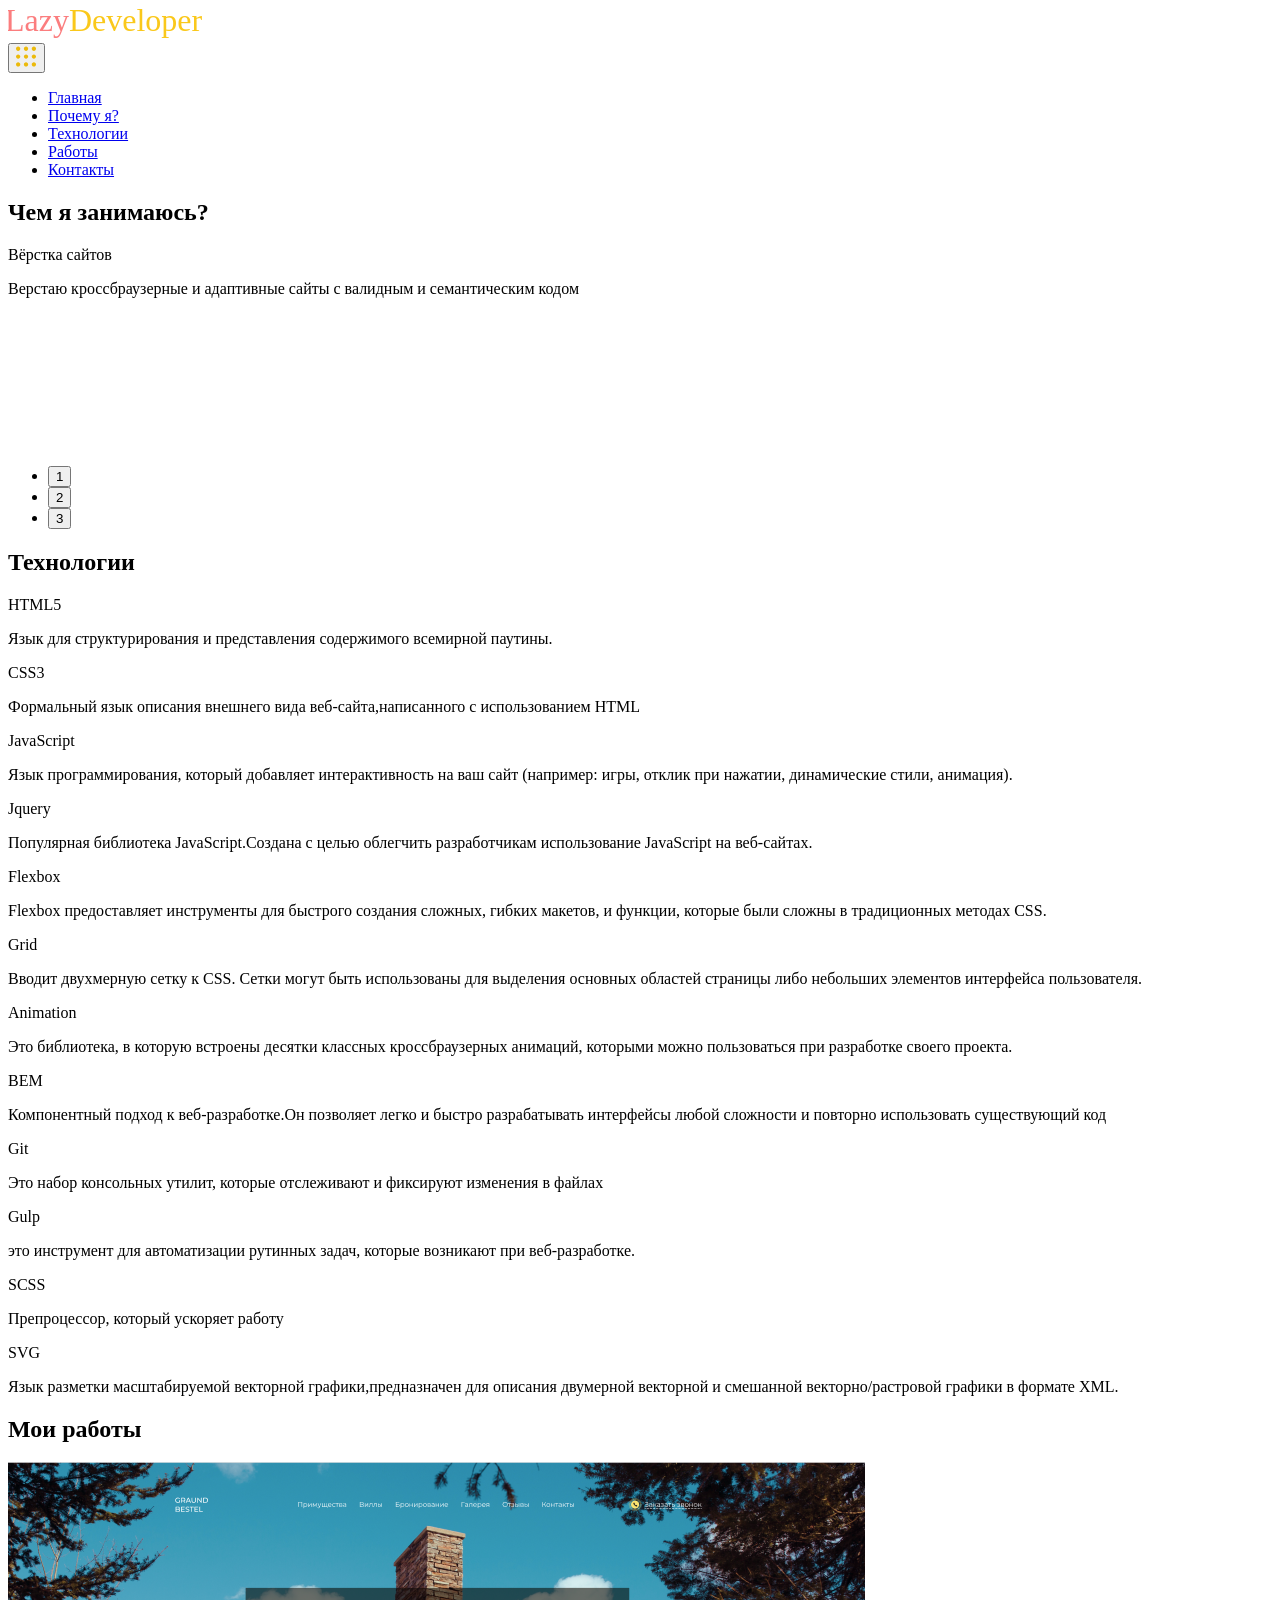
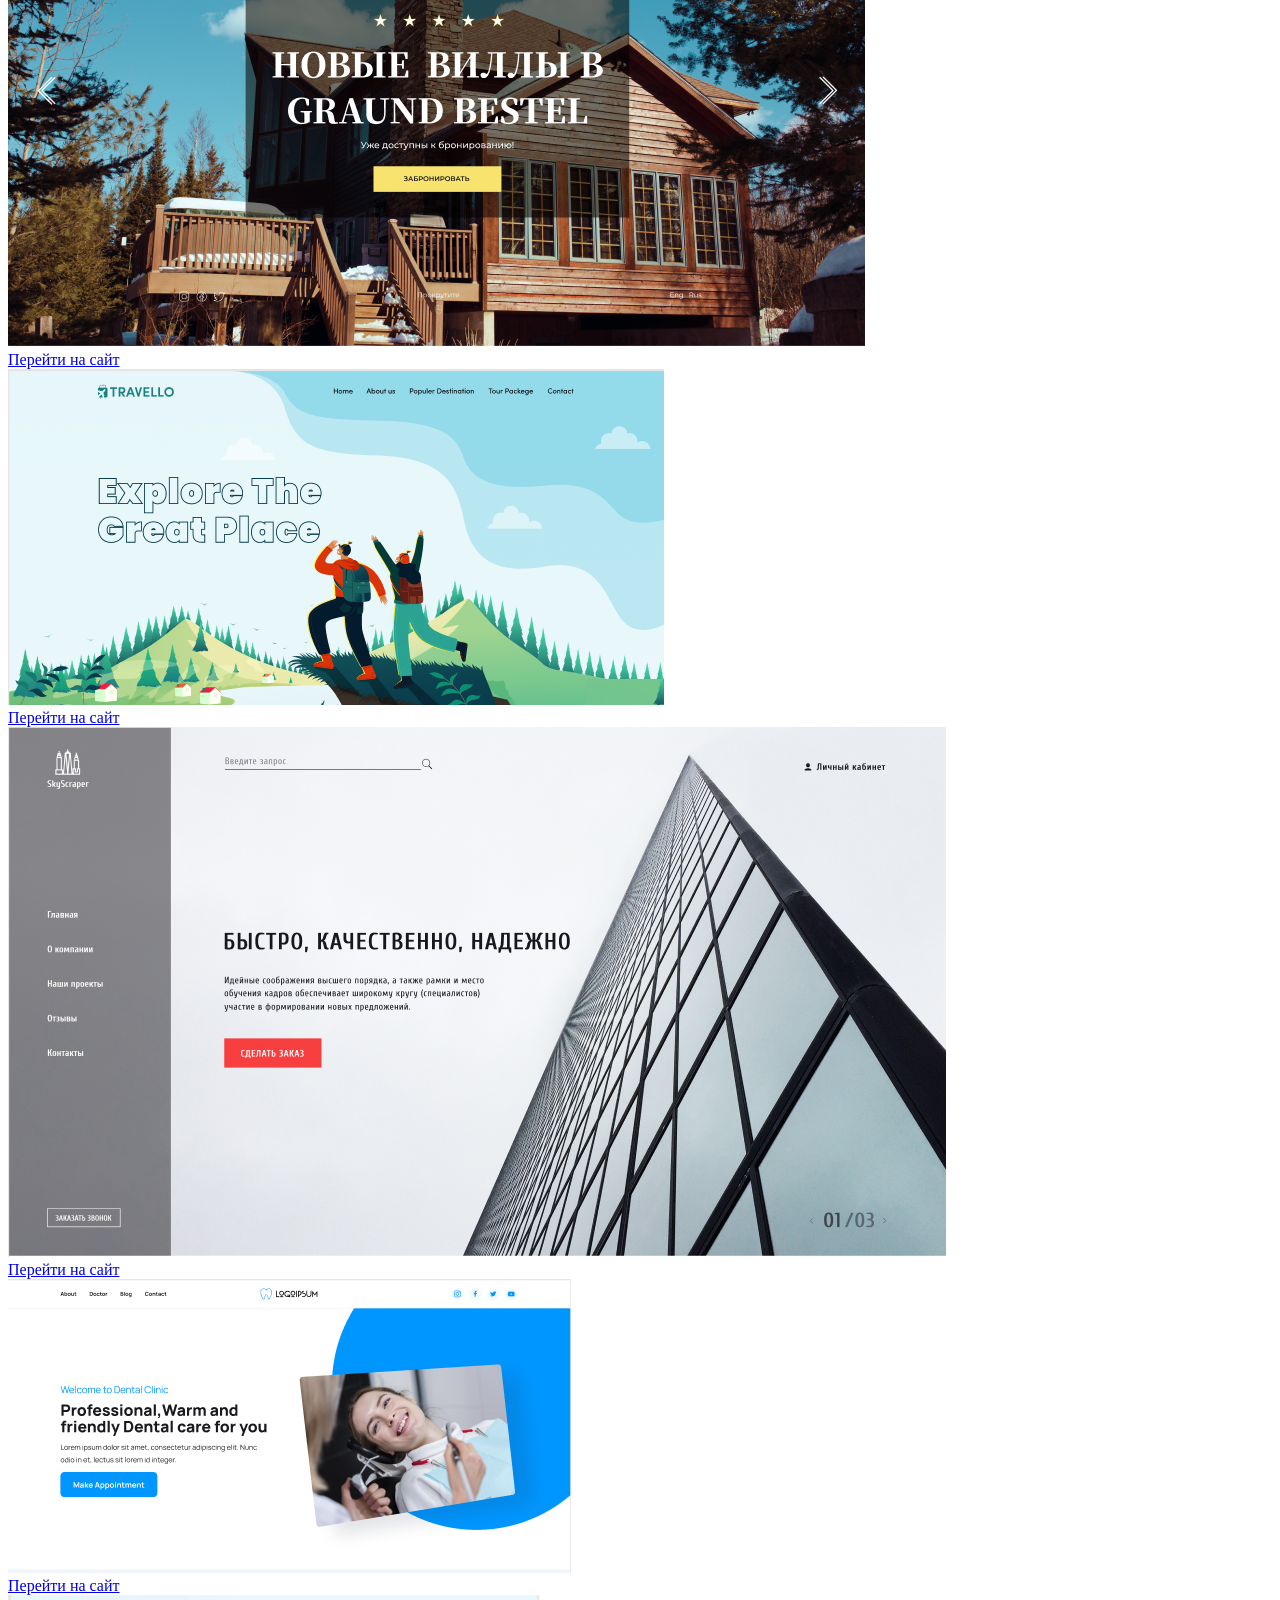
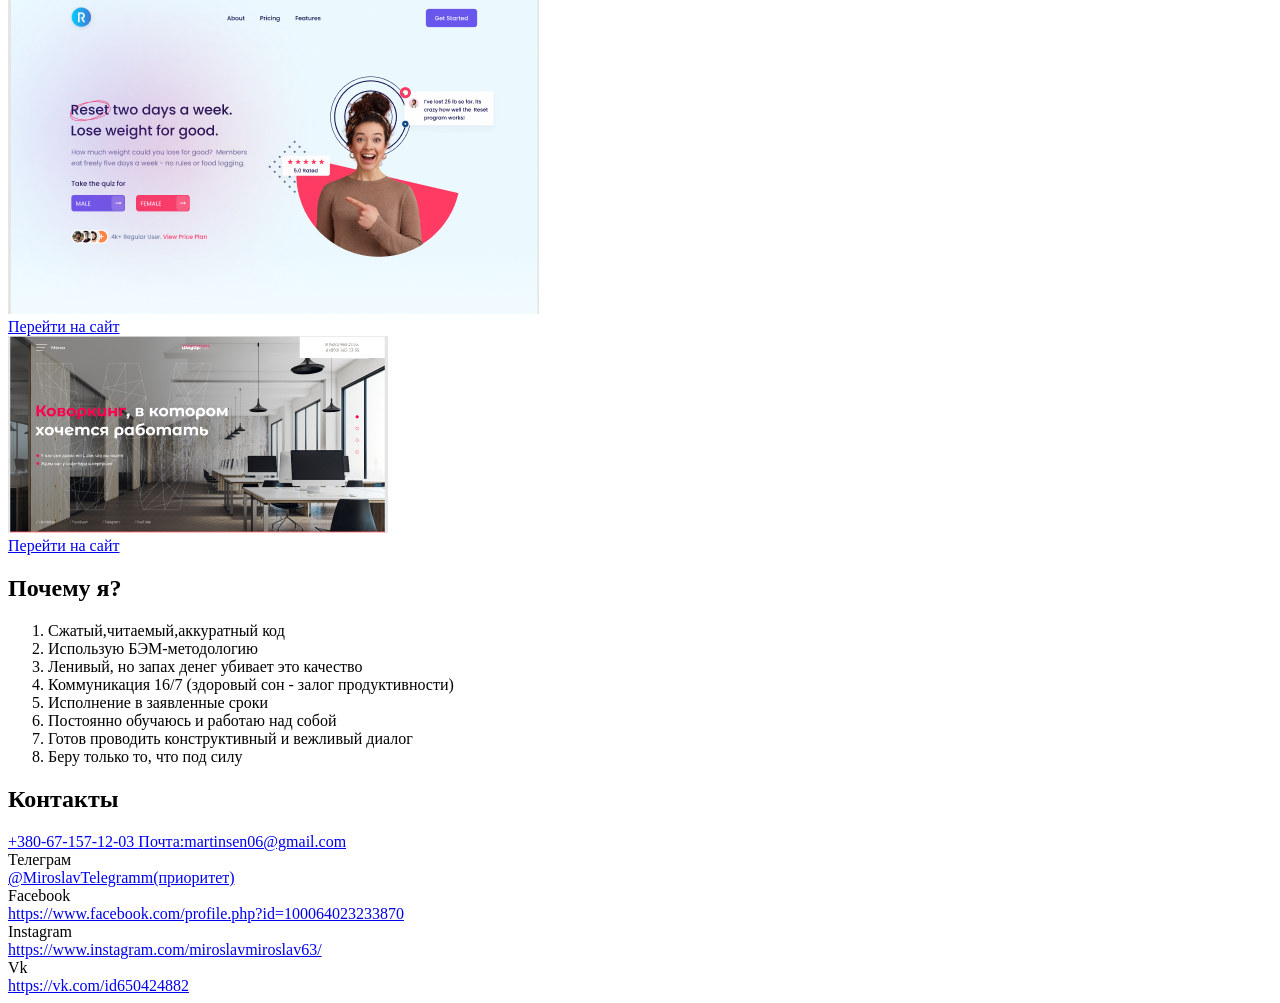
==== app/index.html @ 3858b8fd "fixed links" ====
<!DOCTYPE html>
<html lang="en">

<head>
  <meta charset="UTF-8">
  <meta name="viewport" content="width=device-width, initial-scale=1.0">
  <title>Document</title>
  <link rel="stylesheet" href="css/style.min.css">
</head>

<body>
<header class="header" id="header">
  <div class="header__inner">
    <div class="container">
      <div class="header__top">
        <a class="header__logo logo" href="#">
          <img class="logo__image" src="images/logo.svg" alt="logo image">
        </a>
        <nav class="menu">
          <button class="menu__btn" type="button">
            <svg xmlns="http://www.w3.org/2000/svg" width="21px" height="21px">
              <path fill-rule="evenodd" fill="#ecba0b"
                d="M17.883,12.750 C16.696,12.750 15.737,11.790 15.737,10.603 C15.737,9.417 16.696,8.458 17.883,8.458 C19.070,8.458 20.029,9.417 20.029,10.603 C20.029,11.790 19.070,12.750 17.883,12.750 ZM17.883,4.881 C16.696,4.881 15.737,3.921 15.737,2.735 C15.737,1.548 16.696,0.589 17.883,0.589 C19.070,0.589 20.029,1.548 20.029,2.735 C20.029,3.921 19.070,4.881 17.883,4.881 ZM10.014,20.618 C8.828,20.618 7.868,19.659 7.868,18.472 C7.868,17.285 8.828,16.326 10.014,16.326 C11.201,16.326 12.160,17.285 12.160,18.472 C12.160,19.659 11.201,20.618 10.014,20.618 ZM10.014,12.750 C8.828,12.750 7.868,11.790 7.868,10.603 C7.868,9.417 8.828,8.458 10.014,8.458 C11.201,8.458 12.160,9.417 12.160,10.603 C12.160,11.790 11.201,12.750 10.014,12.750 ZM10.014,4.881 C8.828,4.881 7.868,3.921 7.868,2.735 C7.868,1.548 8.828,0.589 10.014,0.589 C11.201,0.589 12.160,1.548 12.160,2.735 C12.160,3.921 11.201,4.881 10.014,4.881 ZM2.146,20.618 C0.959,20.618 -0.000,19.659 -0.000,18.472 C-0.000,17.285 0.959,16.326 2.146,16.326 C3.333,16.326 4.292,17.285 4.292,18.472 C4.292,19.659 3.333,20.618 2.146,20.618 ZM2.146,12.750 C0.959,12.750 -0.000,11.790 -0.000,10.603 C-0.000,9.417 0.959,8.458 2.146,8.458 C3.333,8.458 4.292,9.417 4.292,10.603 C4.292,11.790 3.333,12.750 2.146,12.750 ZM2.146,4.881 C0.959,4.881 -0.000,3.921 -0.000,2.735 C-0.000,1.548 0.959,0.589 2.146,0.589 C3.333,0.589 4.292,1.548 4.292,2.735 C4.292,3.921 3.333,4.881 2.146,4.881 ZM17.883,16.326 C19.070,16.326 20.029,17.285 20.029,18.472 C20.029,19.659 19.070,20.618 17.883,20.618 C16.696,20.618 15.737,19.659 15.737,18.472 C15.737,17.285 16.696,16.326 17.883,16.326 Z">
              </path>
            </svg>
          </button>
          <ul class="menu__list">
            <li class="menu__item">
              <a class="menu__link" href="#header">
                Главная
              </a>
            </li>
            <li class="menu__item">
              <a class="menu__link" href="#preferences">
                Почему я?
              </a>
            </li>
            <li class="menu__item">
              <a class="menu__link" href="#technologies">
                Технологии
              </a>
            </li>
            <li class="menu__item">
              <a class="menu__link" href="#works">
                Работы
              </a>
            </li>
            <li class="menu__item">
              <a class="menu__link" href="#footer">
                Контакты
              </a>
            </li>
          </ul>
        </nav>
      </div>
    </div>
  </div>
 
 
</header>
 <main class="main">
  <section class="about">
    <div class="container">
      <div class="about__inner">
        <h1 class="about__title">
          Чем я занимаюсь?
        </h1>
        <div class="about__items">
          <div class="about__item">
            <div class="about__item-title">
              Вёрстка сайтов
            </div>
            <p class="about__text">
              Верстаю кроссбраузерные и адаптивные сайты с валидным и семантическим кодом
            </p>
          </div>
          <div class="about__item">
            <div class="about__item-title">
             Загрузка сайта на хостинг
            </div>
            <p class="about__text">
              Загружаю готовый сайт на хостинг, проверяя работоспособность последнего. Также могу помочь в выборе хостинга.
            </p>
          </div>
          <div class="about__item">
            <div class="about__item-title">
             Посадка сайта на CMS
            </div>
            <p class="about__text">
              Посадка шаблона сайта на CMS-систему (Opencart, Wordpress)
            </p>
          </div>
        </div>
      </div>
    </div>
  </section>
   <section class="technologies" id="technologies">
    <div class="technologies__inner">
      <div class="container">
        <h2 class="technologies__title title">
          Технологии
        </h2>
         <div class="technologies__items">
           <div class="technologies__item">
             <div class="technologies__item-title">
               HTML5
             </div>
            <p class="technologies__text">
              Язык для структурирования и представления содержимого всемирной паутины.
            </p>
           </div>
           <div class="technologies__item">
             <div class="technologies__item-title">
               CSS3
             </div>
            <p class="technologies__text">
              Формальный язык описания внешнего вида веб-сайта,написанного с использованием HTML
            </p>
           </div>
           <div class="technologies__item">
             <div class="technologies__item-title">
               JavaScript
             </div>
            <p class="technologies__text">
              Язык программирования, который добавляет интерактивность на ваш сайт (например: игры, отклик при нажатии, динамические стили, анимация).
            </p>
           </div>
           <div class="technologies__item">
             <div class="technologies__item-title">
               Jquery
             </div>
            <p class="technologies__text">
              Популярная библиотека JavaScript.Создана с целью облегчить разработчикам использование JavaScript на веб-сайтах.
            </p>
           </div>
           <div class="technologies__item">
             <div class="technologies__item-title">
               Flexbox
             </div>
            <p class="technologies__text">
              Flexbox предоставляет инструменты для быстрого создания сложных, гибких макетов, и функции, которые были сложны в
              традиционных методах CSS.
            </p>
           </div>
           <div class="technologies__item">
             <div class="technologies__item-title">
               Grid
             </div>
            <p class="technologies__text">
              Вводит двухмерную сетку к CSS. Сетки могут быть использованы для выделения основных областей страницы либо небольших
              элементов интерфейса пользователя.
            </p>
           </div>
           <div class="technologies__item">
             <div class="technologies__item-title">
               Animation
             </div>
            <p class="technologies__text">
              Это библиотека, в которую встроены десятки классных кроссбраузерных анимаций, которыми можно пользоваться при разработке
              своего проекта.
            </p>
           </div>
           <div class="technologies__item">
             <div class="technologies__item-title">
               BEM
             </div>
            <p class="technologies__text">
              Компонентный подход к веб-разработке.Он позволяет легко и быстро разрабатывать интерфейсы любой сложности и повторно использовать существующий код
            </p>
           </div>
           <div class="technologies__item">
             <div class="technologies__item-title">
               Git
             </div>
            <p class="technologies__text">
              Это набор консольных утилит, которые отслеживают и фиксируют изменения в файлах
            </p>
           </div>
           <div class="technologies__item">
             <div class="technologies__item-title">
               Gulp
             </div>
            <p class="technologies__text">
              это инструмент для автоматизации рутинных задач, которые возникают при веб-разработке.
            </p>
           </div>
           <div class="technologies__item">
             <div class="technologies__item-title">
               SCSS
             </div>
            <p class="technologies__text">
              Препроцессор, который ускоряет работу
            </p>
           </div>
           <div class="technologies__item">
             <div class="technologies__item-title">
               SVG
             </div>
            <p class="technologies__text">
              Язык разметки масштабируемой векторной графики,предназначен для описания двумерной векторной и смешанной векторно/растровой графики в формате XML.
            </p>
           </div>
         </div>
      </div>
    </div>
  </section> 
  <section class="works" id="works">
    <div class="works__inner">
      <h2 class="works__title title">
        Мои работы
      </h2>
      <div class="works__items">
        <div class="works__item">
          <a class="works__link" href="https://816rcbhbramhxkbgbsrqzq-on.drv.tw/one/" target="_blank">
            <img class="works__image" src="images/1.png" alt="content image">
            <div class="works__box">
              <a class="works__item-link" href="https://816rcbhbramhxkbgbsrqzq-on.drv.tw/one/" target="_blank">
                Перейти на сайт
              </a>
            </div>
          </a>
        </div>
        <div class="works__item">
          <a class="works__link" href="https://816rcbhbramhxkbgbsrqzq-on.drv.tw/two/" target="_blank">
            <img class="works__image" src="images/2.png" alt="content image">
            <div class="works__box">
              <a class="works__item-link" href="https://816rcbhbramhxkbgbsrqzq-on.drv.tw/two/" target="_blank">
                Перейти на сайт
              </a>
            </div>
          </a>
        </div>
        <div class="works__item">
          <a class="works__link" href="https://816rcbhbramhxkbgbsrqzq-on.drv.tw/three/" target="_blank">
            <img class="works__image" src="images/3.png" alt="content image">
            <div class="works__box">
              <a class="works__item-link" href="https://816rcbhbramhxkbgbsrqzq-on.drv.tw/three/" target="_blank">
                Перейти на сайт
              </a>
            </div>
          </a>
        </div>
        <div class="works__item">
          <a class="works__link" href="https://816rcbhbramhxkbgbsrqzq-on.drv.tw/four/" target="_blank">
            <img class="works__image" src="images/4.png" alt="content image">
            <div class="works__box">
              <a class="works__item-link" href="https://816rcbhbramhxkbgbsrqzq-on.drv.tw/four/" target="_blank">
                Перейти на сайт
              </a>
            </div>
          </a>
        </div>
        <div class="works__item">
          <a class="works__link" href="https://816rcbhbramhxkbgbsrqzq-on.drv.tw/five/" target="_blank">
            <img class="works__image" src="images/5.png" alt="content image">
            <div class="works__box">
              <a class="works__item-link" href="https://816rcbhbramhxkbgbsrqzq-on.drv.tw/five/" target="_blank">
                Перейти на сайт
              </a>
            </div>
          </a>
        </div>
        <div class="works__item">
          <a class="works__link" href="https://816rcbhbramhxkbgbsrqzq-on.drv.tw/six/" target="_blank">
            <img class="works__image" src="images/6.png" alt="content image">
            <div class="works__box">
              <a class="works__item-link" href="https://816rcbhbramhxkbgbsrqzq-on.drv.tw/six/" target="_blank">
                Перейти на сайт
              </a>
            </div>
          </a>
        </div>
      </div>
      <div class="container">
        <div class="works__preferences" id="preferences">
          <h2 class="works__title title">
            Почему я?
          </h2>
          <ol class="works__list">
            <li class="works__list-item">
              Сжатый,читаемый,аккуратный код
            </li>
            <li class="works__list-item">
              Использую БЭМ-методологию
            </li>
            <li class="works__list-item">
              Ленивый, но запах денег убивает это качество
            </li>
            <li class="works__list-item">
              Коммуникация 16/7 (здоровый сон - залог продуктивности)
            </li>
            <li class="works__list-item">
              Исполнение в заявленные сроки
            </li>
            <li class="works__list-item">
              Постоянно обучаюсь и работаю над собой
            </li>
            <li class="works__list-item">
              Готов проводить конструктивный и вежливый диалог
            </li>
            <li class="works__list-item">
              Беру только то, что под силу
            </li>
          </ol>
        </div>
      </div>
    </div>
  </section>
</main>
<footer class="footer" id="footer">
<div class="footer__inner">
  <div class="container">
    <h2 class="footer__title title">
      Контакты
    </h2>
    <div class="footer__items">
      <div class="footer__item">
        <a class="footer__tel" href="tel:+380671571203">
          +380-67-157-12-03
        </a>
        <a class="footer__email" href="mailto:martinsen06@gmail.com" target="_blank">
         Почта:martinsen06@gmail.com
        </a>
      </div>
      <div class="footer__item">
        <div class="footer__item-title">
          Телеграм
        </div>
        <a class="footer__link" href="https://t.me/MiroslavTelegramm" target="_blank">
        @MiroslavTelegramm(приоритет)
        </a>
      </div>
      <div class="footer__item">
        <div class="footer__item-title">
          Facebook
        </div>
        <a class="footer__link" href="https://www.facebook.com/profile.php?id=100064023233870" target="_blank">
        https://www.facebook.com/profile.php?id=100064023233870
        </a>
      </div>
      <div class="footer__item">
        <div class="footer__item-title">
          Instagram
        </div>
        <a class="footer__link" href="https://www.instagram.com/miroslavmiroslav63/" target="_blank">
        https://www.instagram.com/miroslavmiroslav63/
        </a>
      </div>
      <div class="footer__item">
        <div class="footer__item-title">
          Vk
        </div>
        <a class="footer__link" href="https://vk.com/id650424882" target="_blank">
        https://vk.com/id650424882
        </a>
      </div>
    </div>
  </div>
</div>
</footer>
  <script src="js/main.min.js"></script>
</body>

</html>
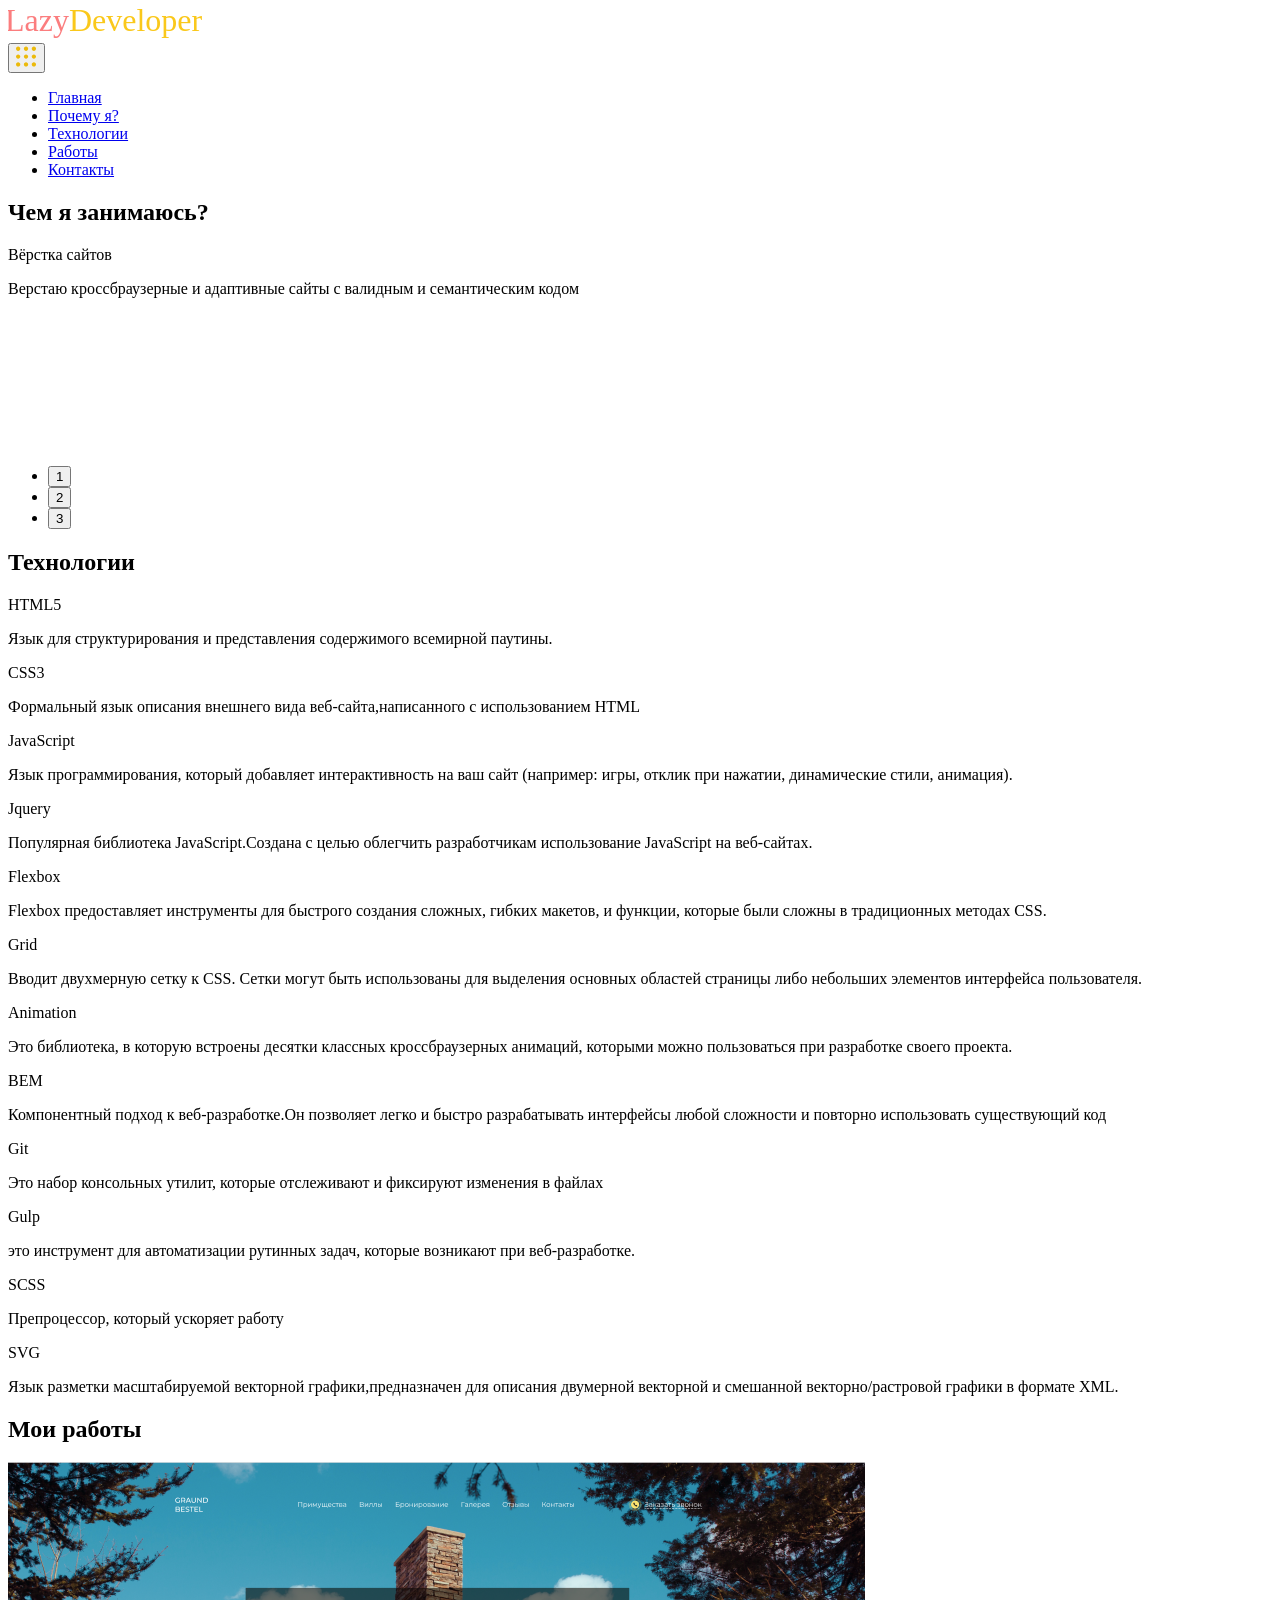
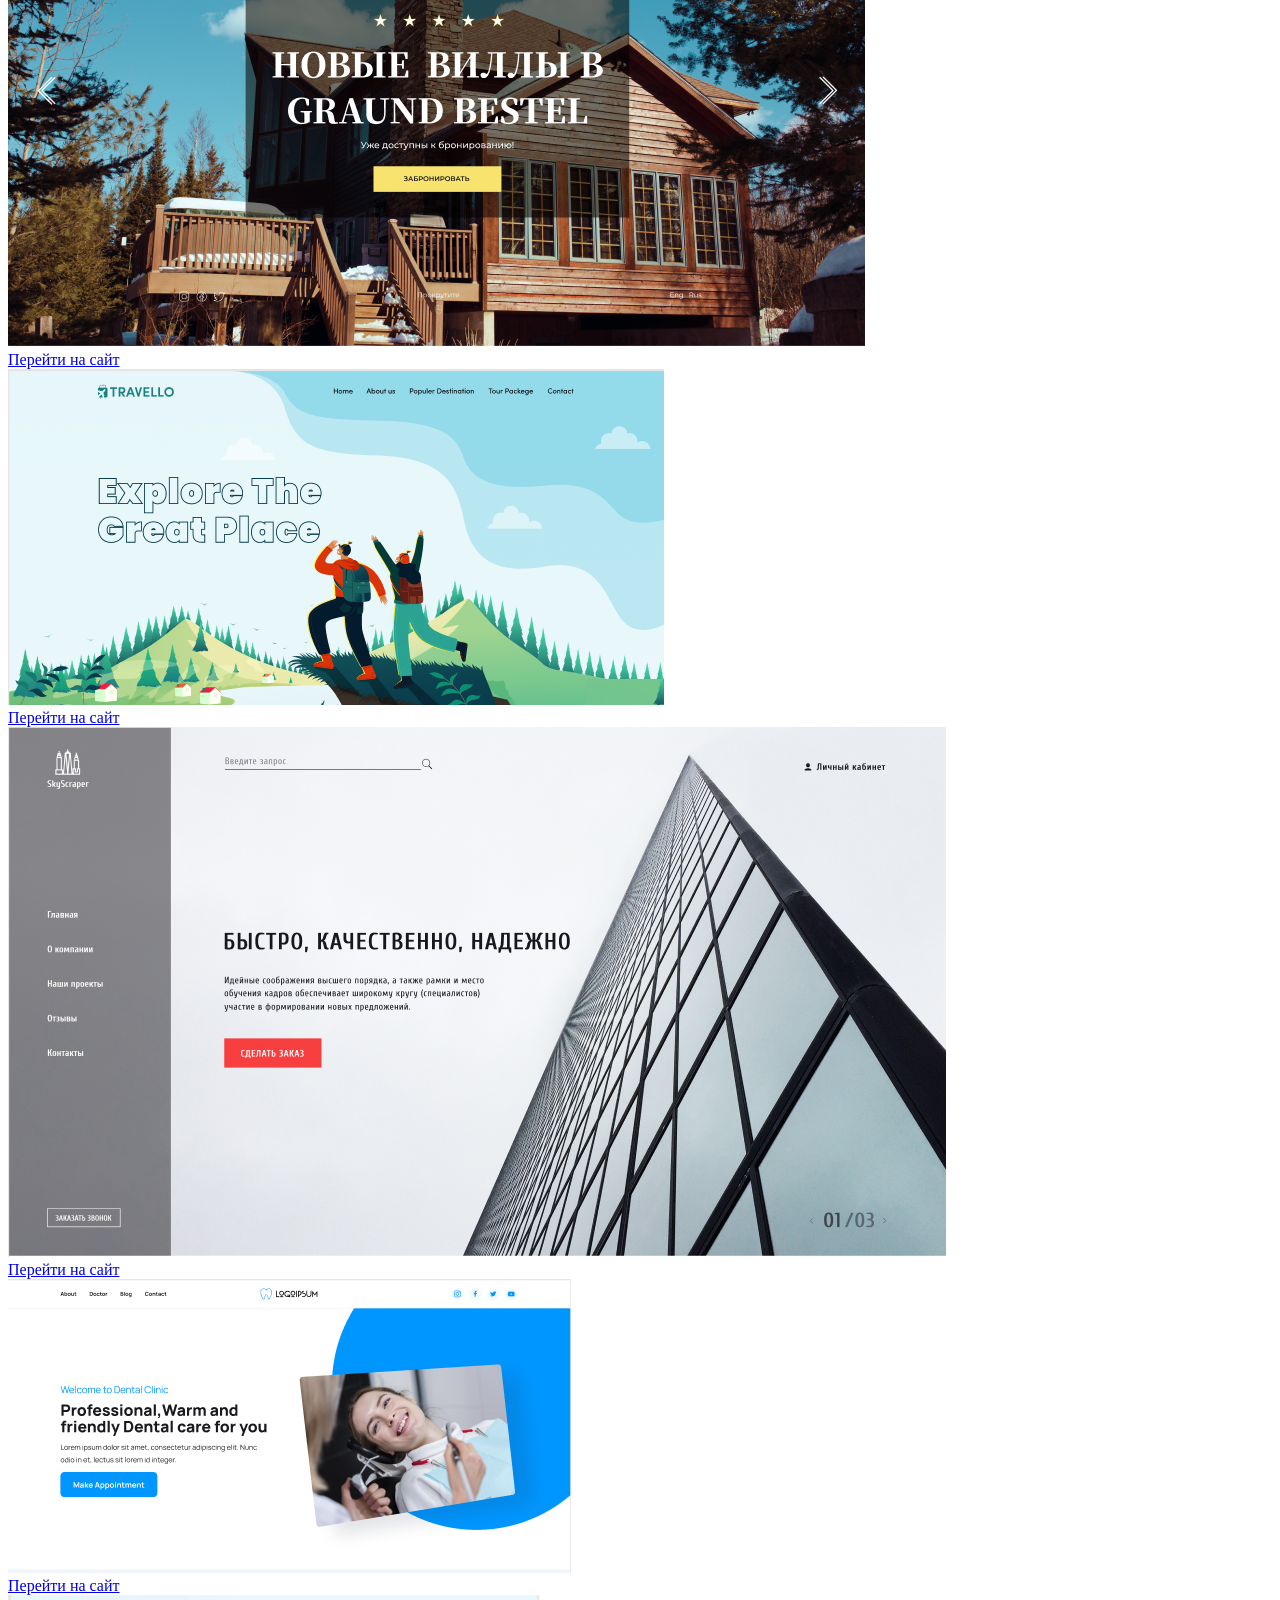
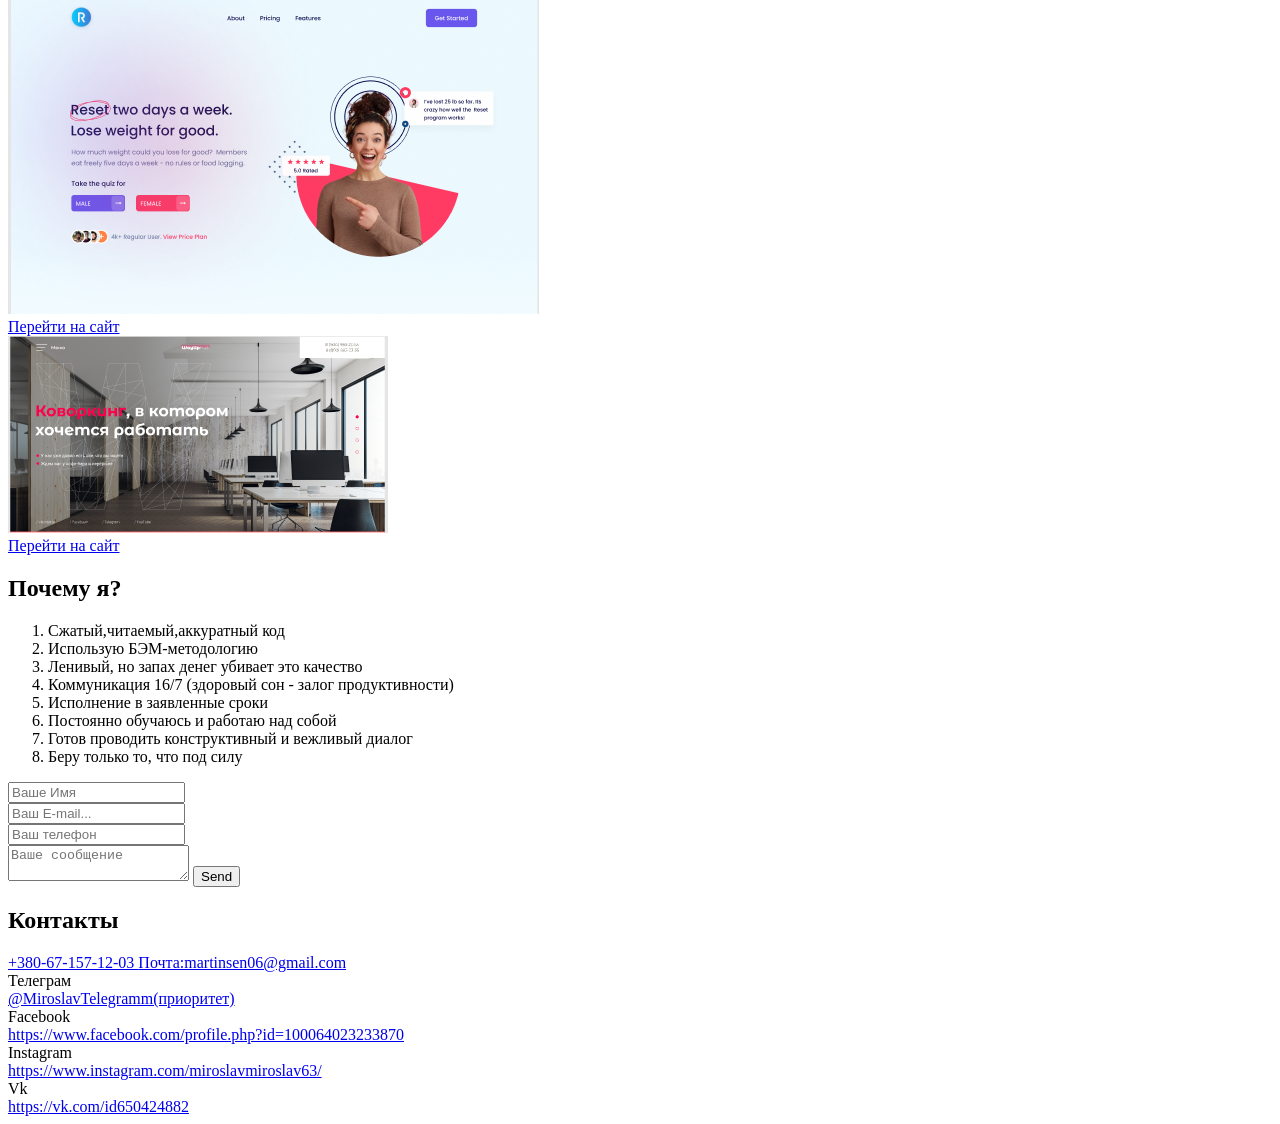
==== commit 2e5caa5d: "added form" ====
--- a/app/index.html
+++ b/app/index.html
@@ -303,6 +303,21 @@
             </li>
           </ol>
         </div>
+          <form class="works__form">
+          
+            <!-- Hidden Required Fields -->
+            <input type="hidden" name="project_name" value="Visit">
+            <input type="hidden" name="admin_email" value="martinsen06@mail.com">
+            <input type="hidden" name="form_subject" value="Form footer">
+            <!-- END Hidden Required Fields -->
+          
+            <input class="works__input" type="text" name="Name" placeholder="Ваше Имя" required><br>
+            <input class="works__input" type="text" name="E-mail" placeholder="Ваш E-mail..." required><br>
+            <input class="works__input" type="text" name="Phone" placeholder="Ваш телефон"><br>
+            <textarea class="works__textarea" name="Mail" placeholder="Ваше сообщение"></textarea>
+            <button class="works__button" type="submit">Send</button>
+          
+          </form>
       </div>
     </div>
   </section>
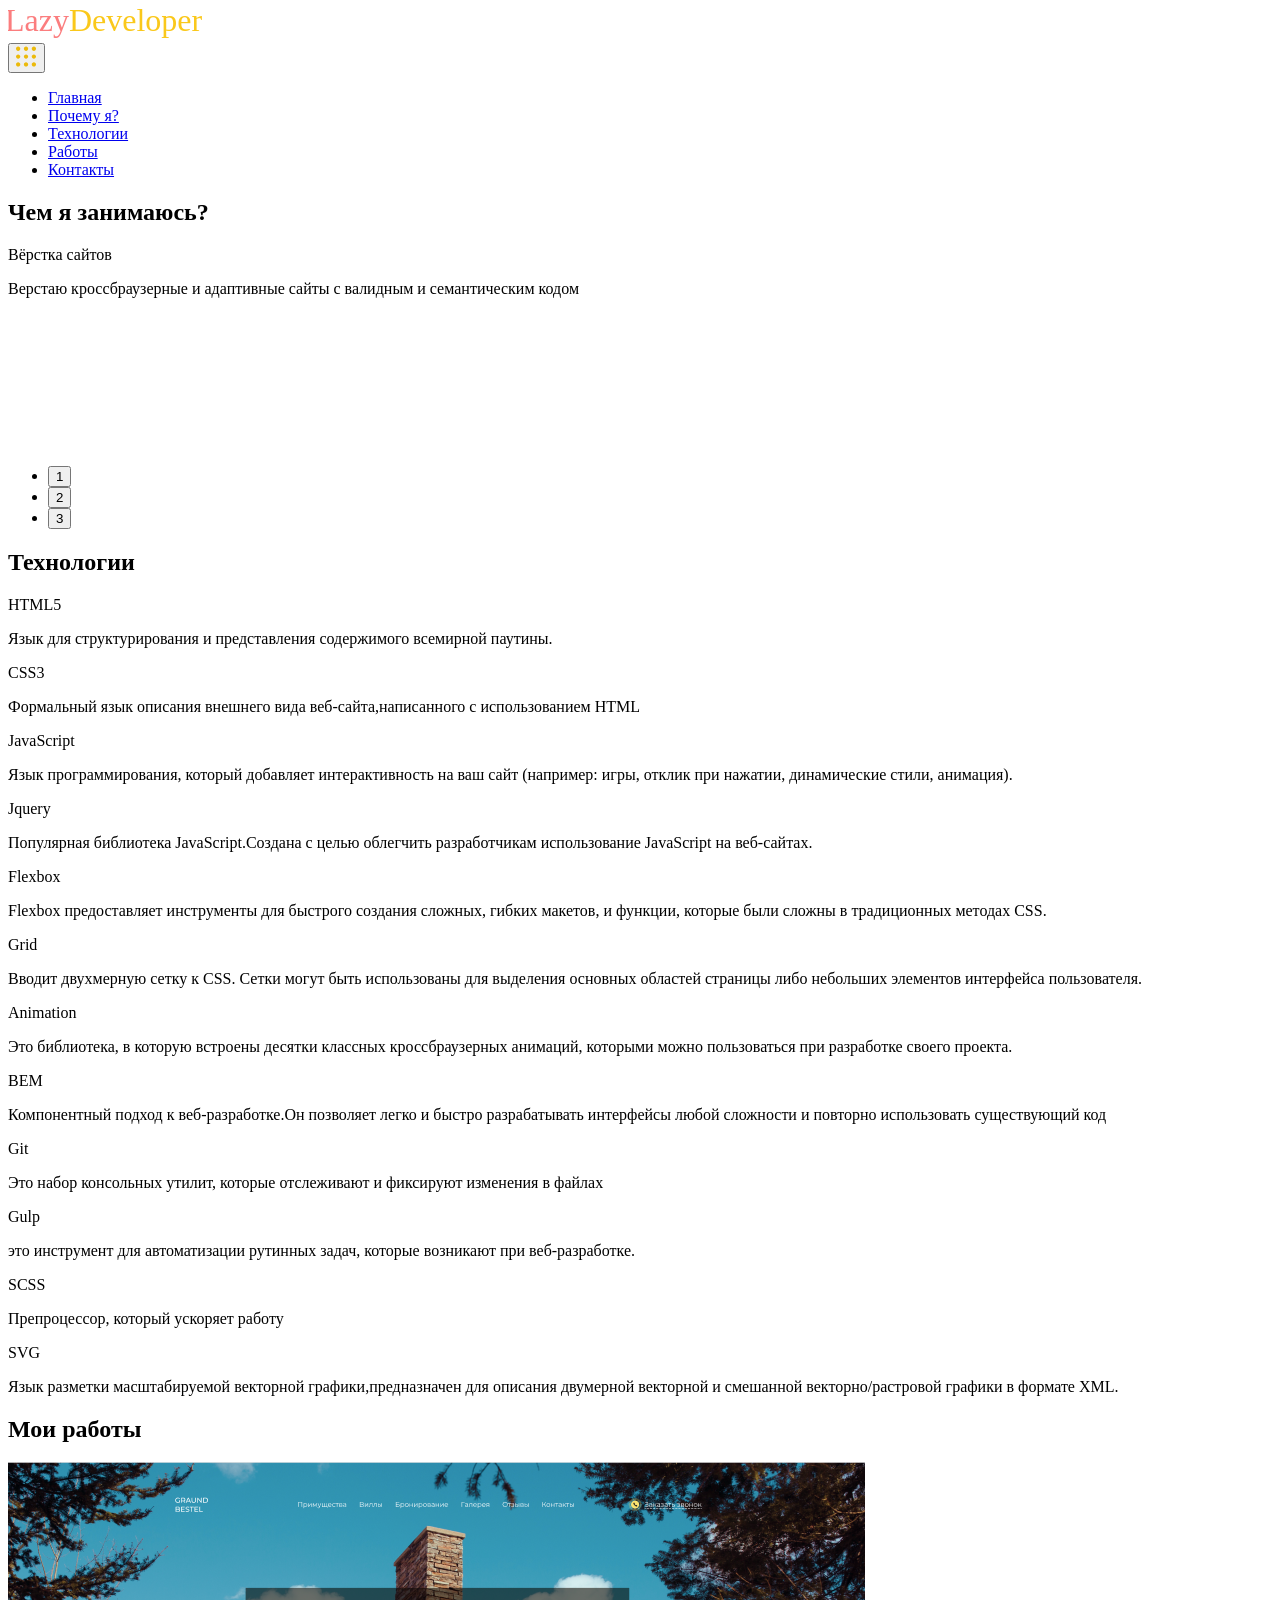
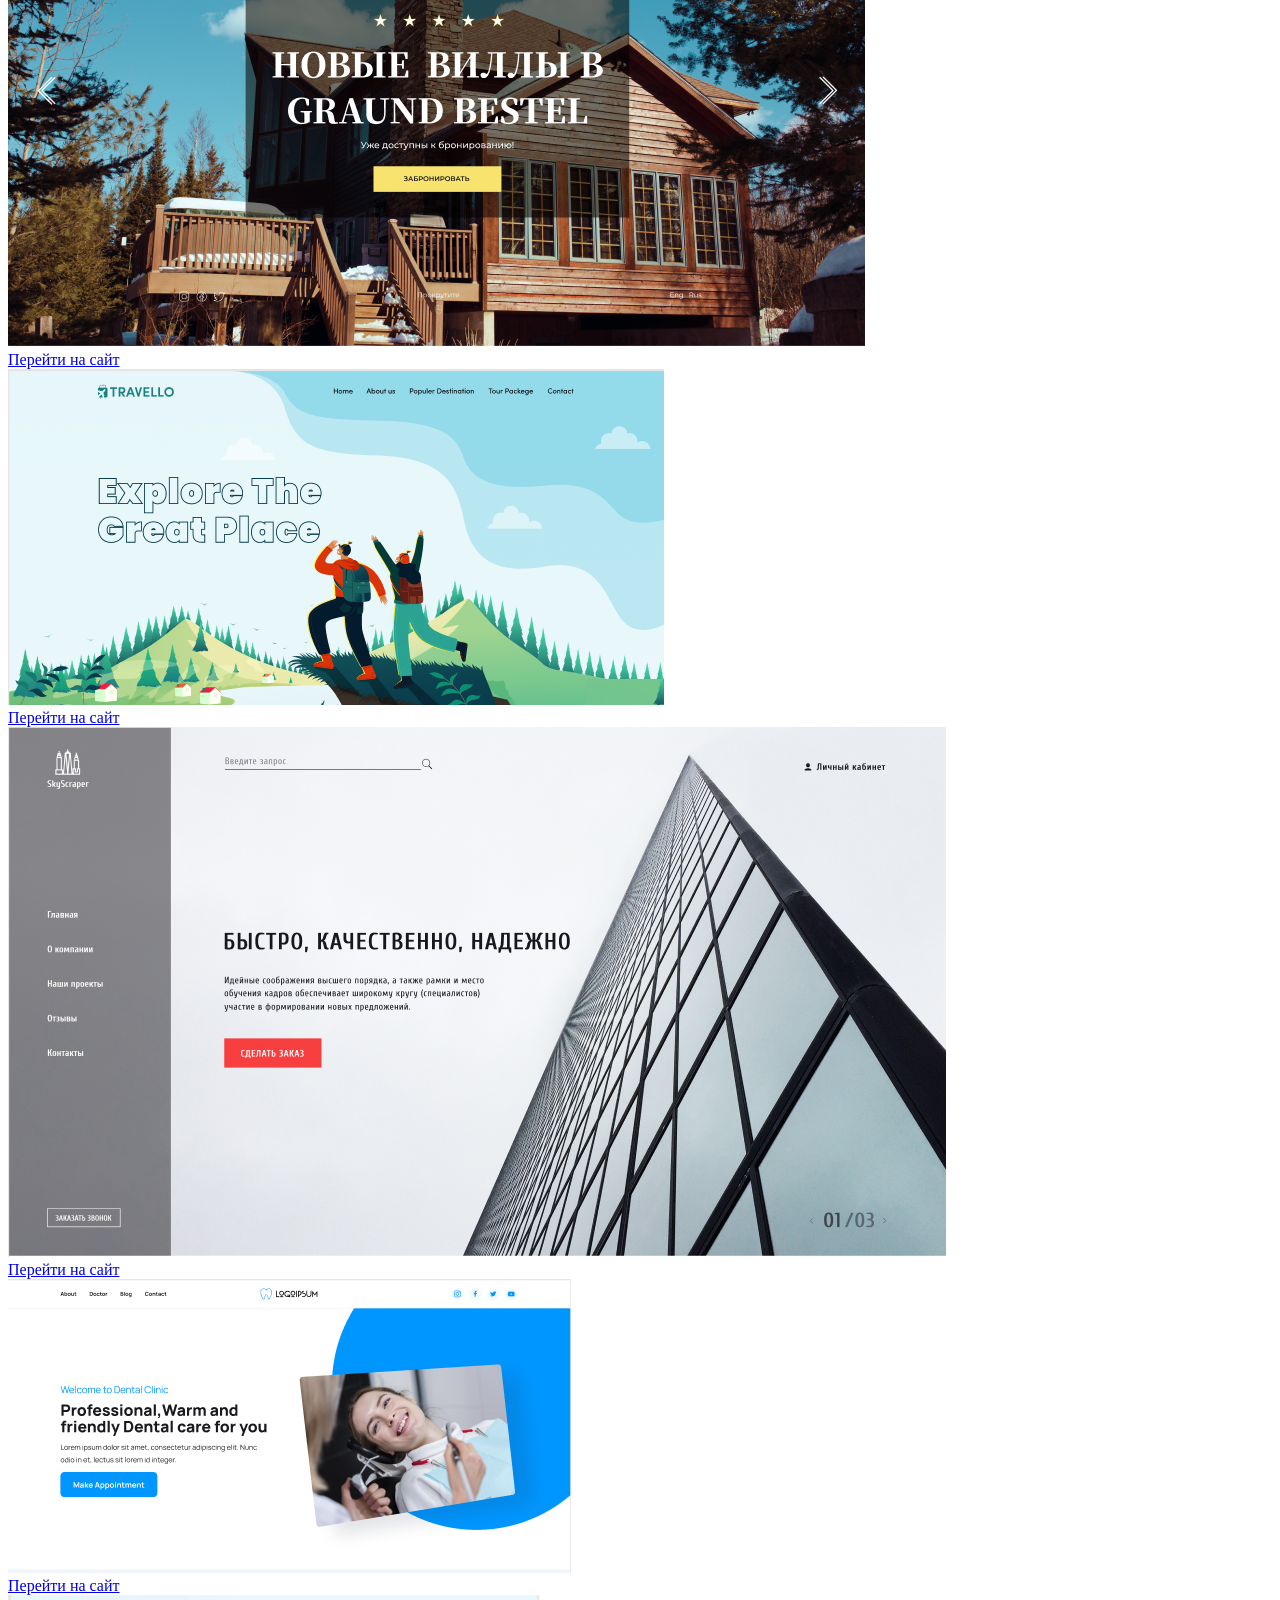
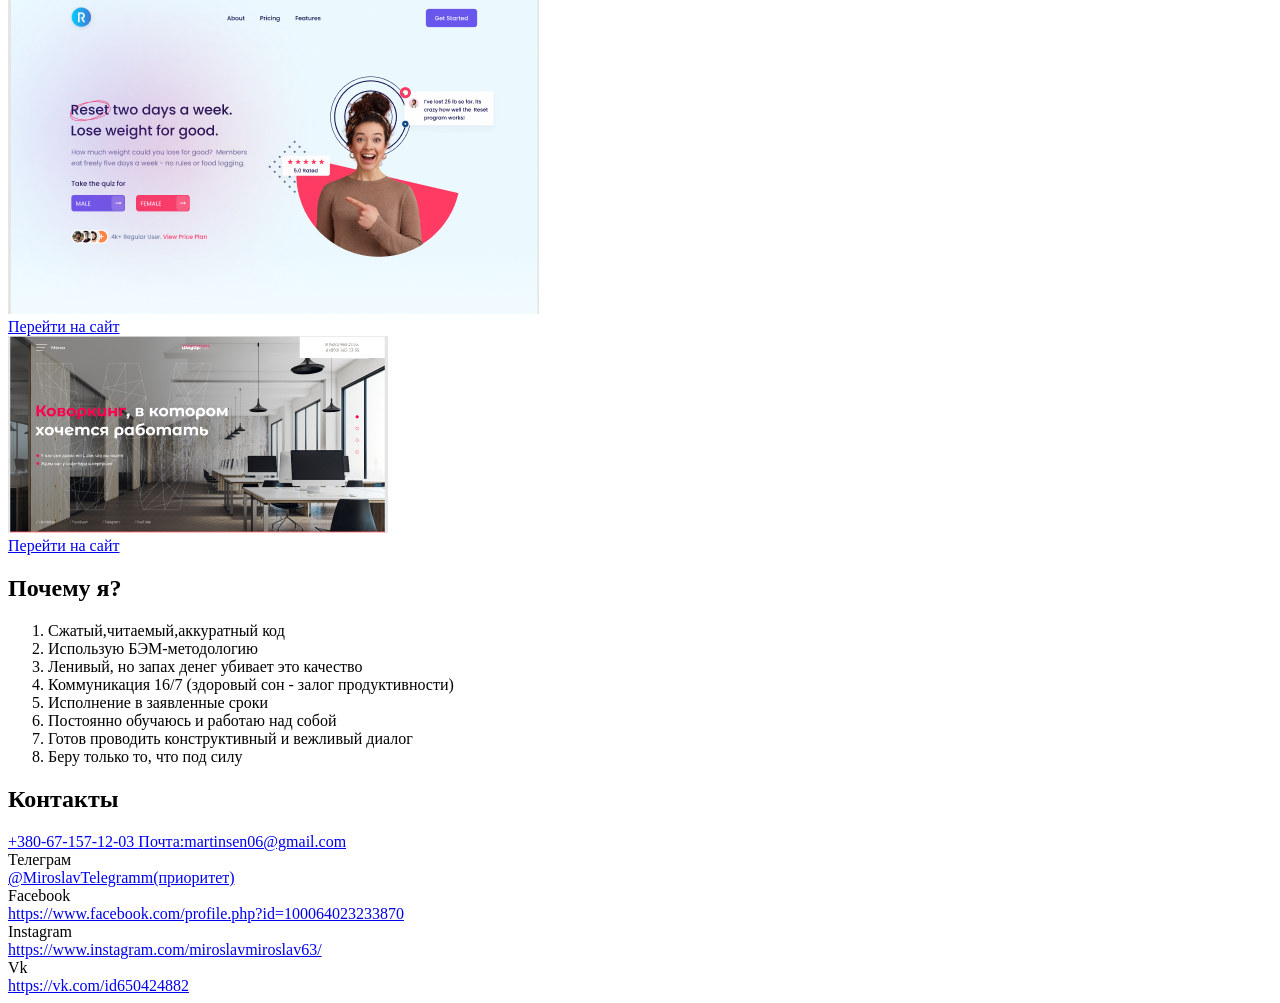
==== commit af9f510c: "deleted form" ====
--- a/app/index.html
+++ b/app/index.html
@@ -303,21 +303,6 @@
             </li>
           </ol>
         </div>
-          <form class="works__form">
-          
-            <!-- Hidden Required Fields -->
-            <input type="hidden" name="project_name" value="Visit">
-            <input type="hidden" name="admin_email" value="martinsen06@mail.com">
-            <input type="hidden" name="form_subject" value="Form footer">
-            <!-- END Hidden Required Fields -->
-          
-            <input class="works__input" type="text" name="Name" placeholder="Ваше Имя" required><br>
-            <input class="works__input" type="text" name="E-mail" placeholder="Ваш E-mail..." required><br>
-            <input class="works__input" type="text" name="Phone" placeholder="Ваш телефон"><br>
-            <textarea class="works__textarea" name="Mail" placeholder="Ваше сообщение"></textarea>
-            <button class="works__button" type="submit">Send</button>
-          
-          </form>
       </div>
     </div>
   </section>
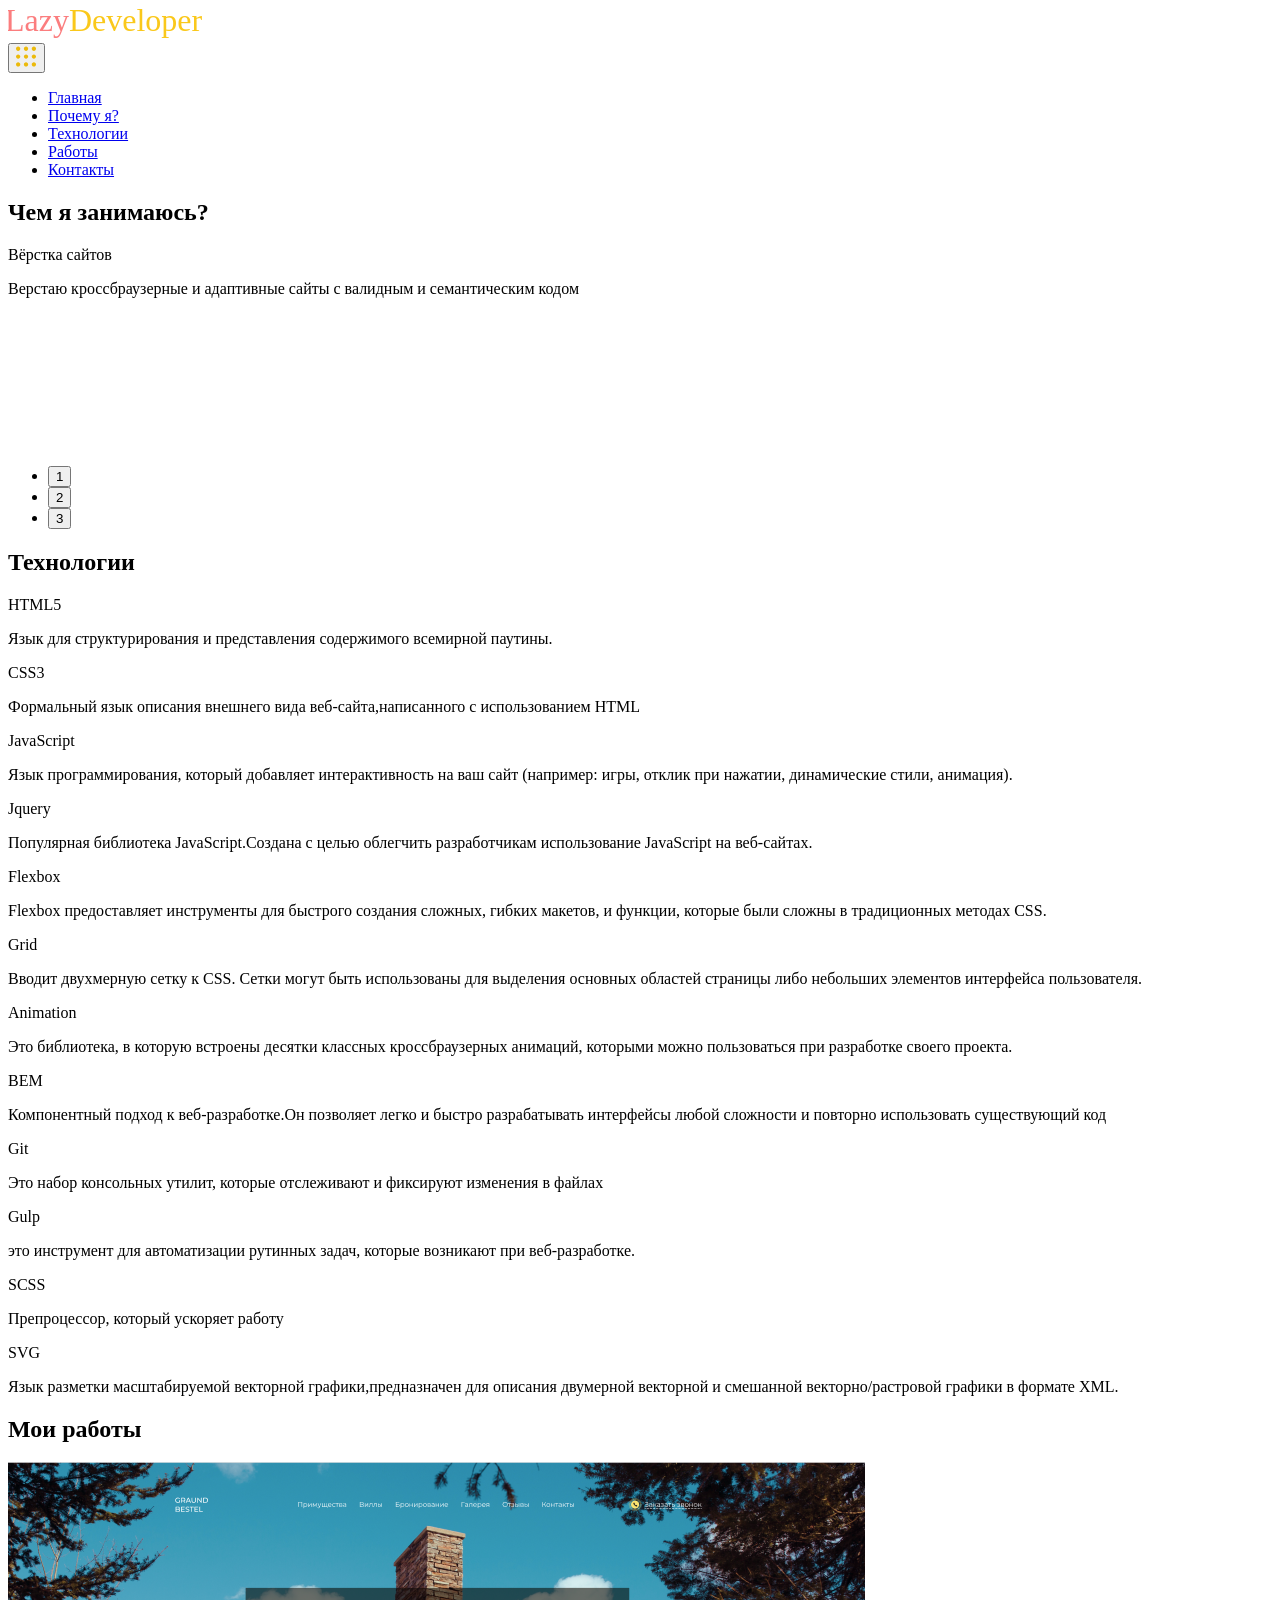
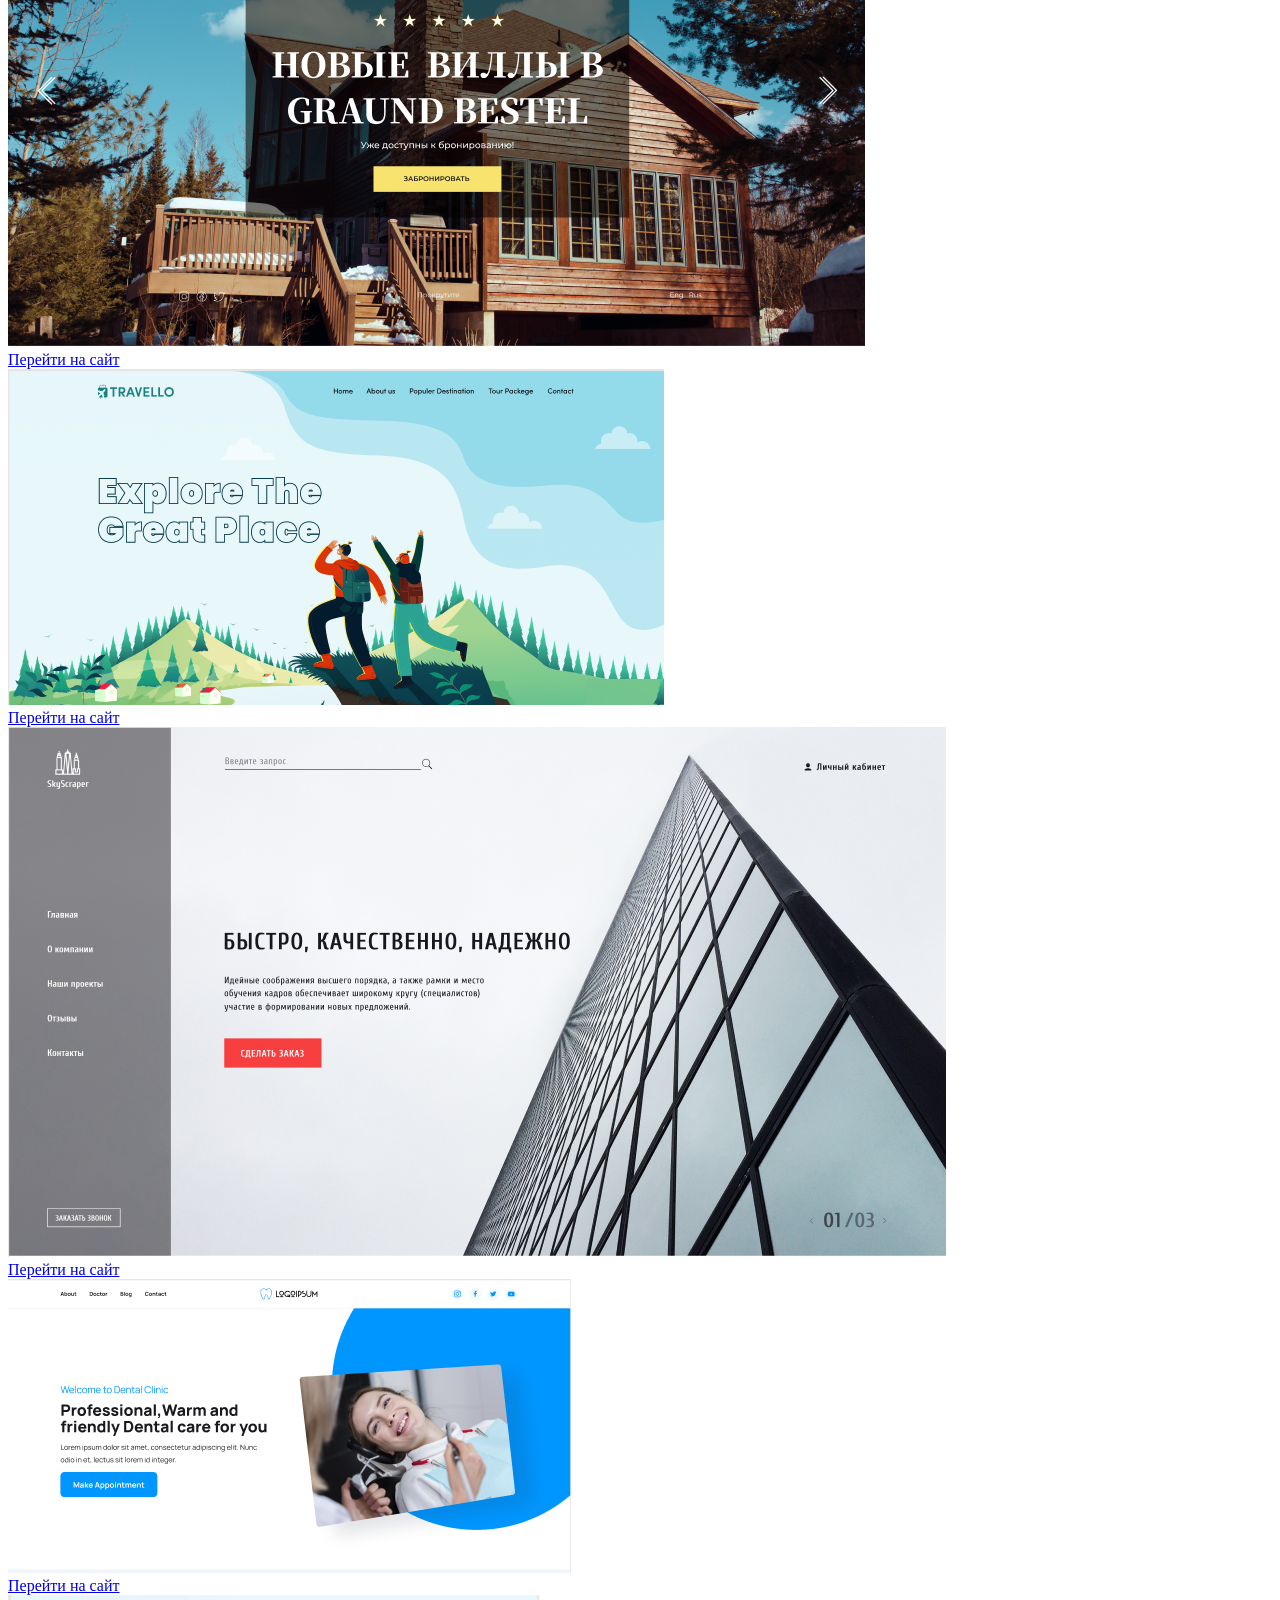
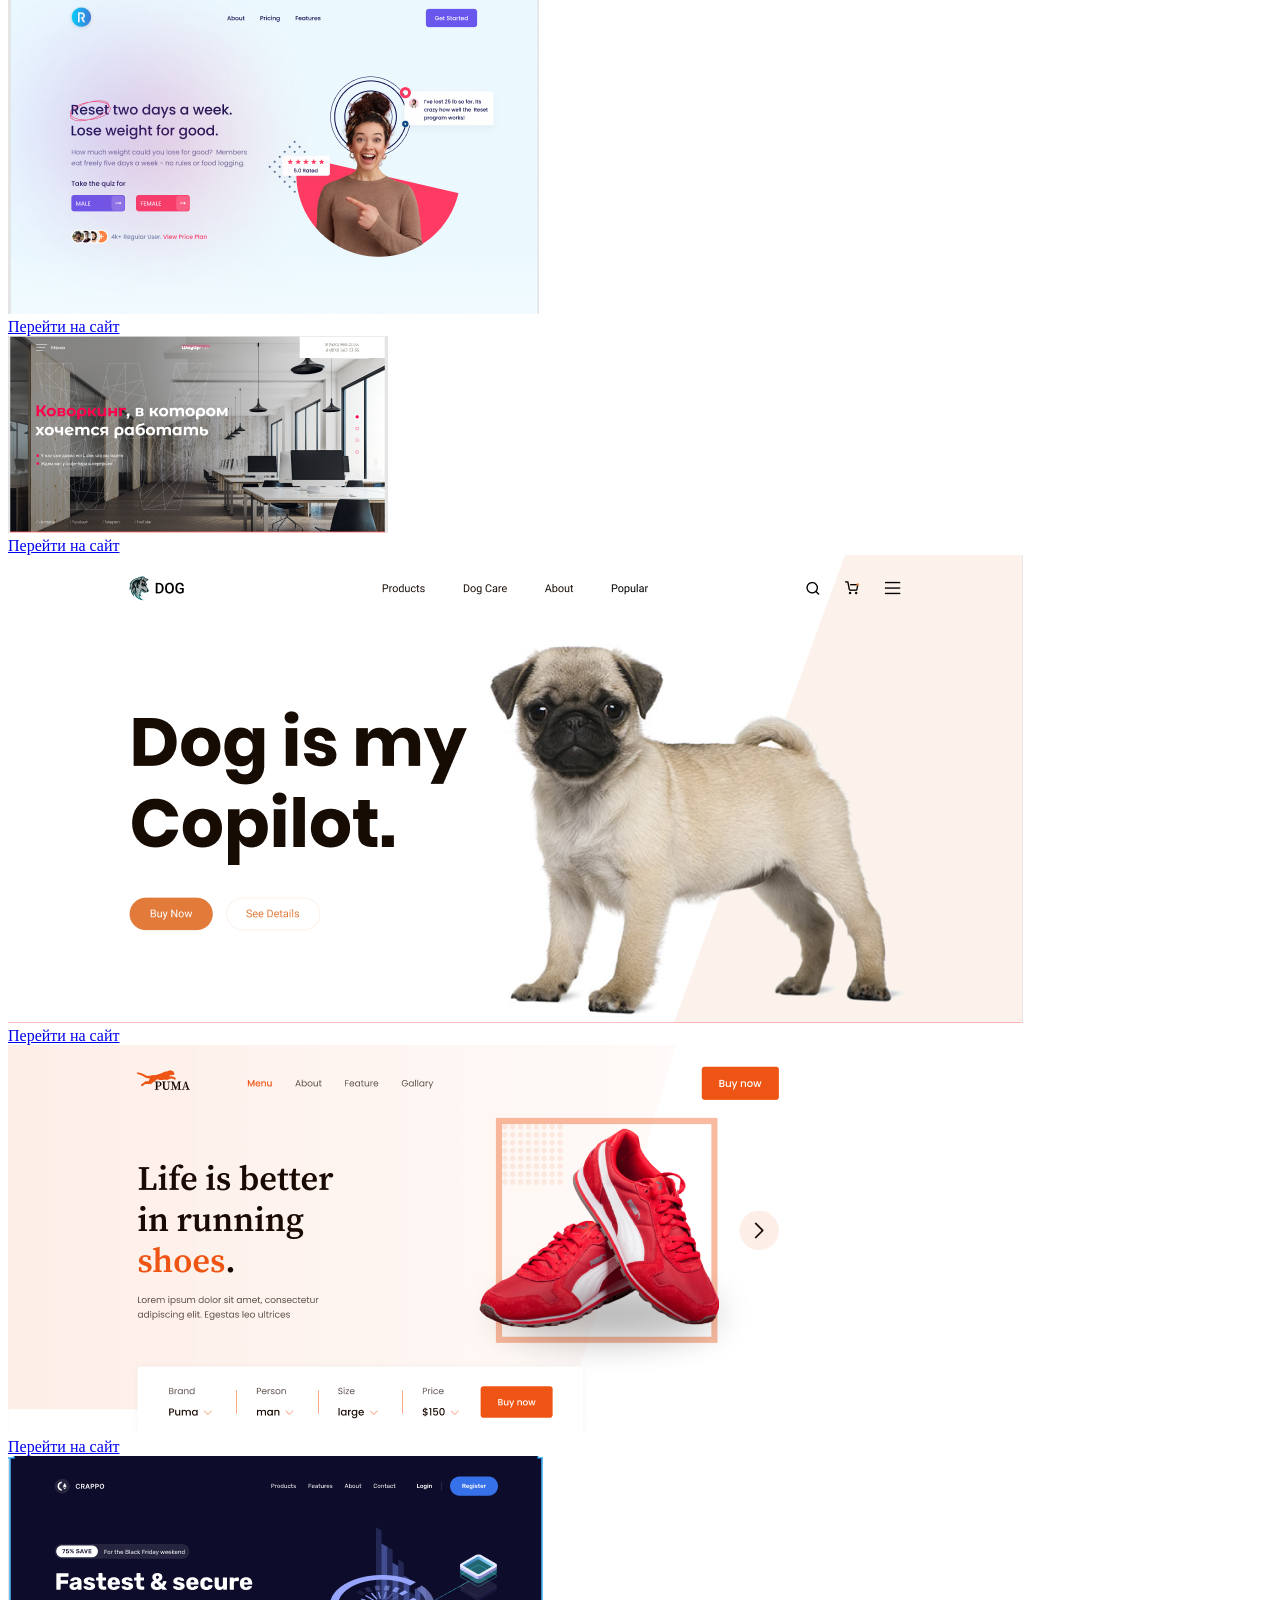
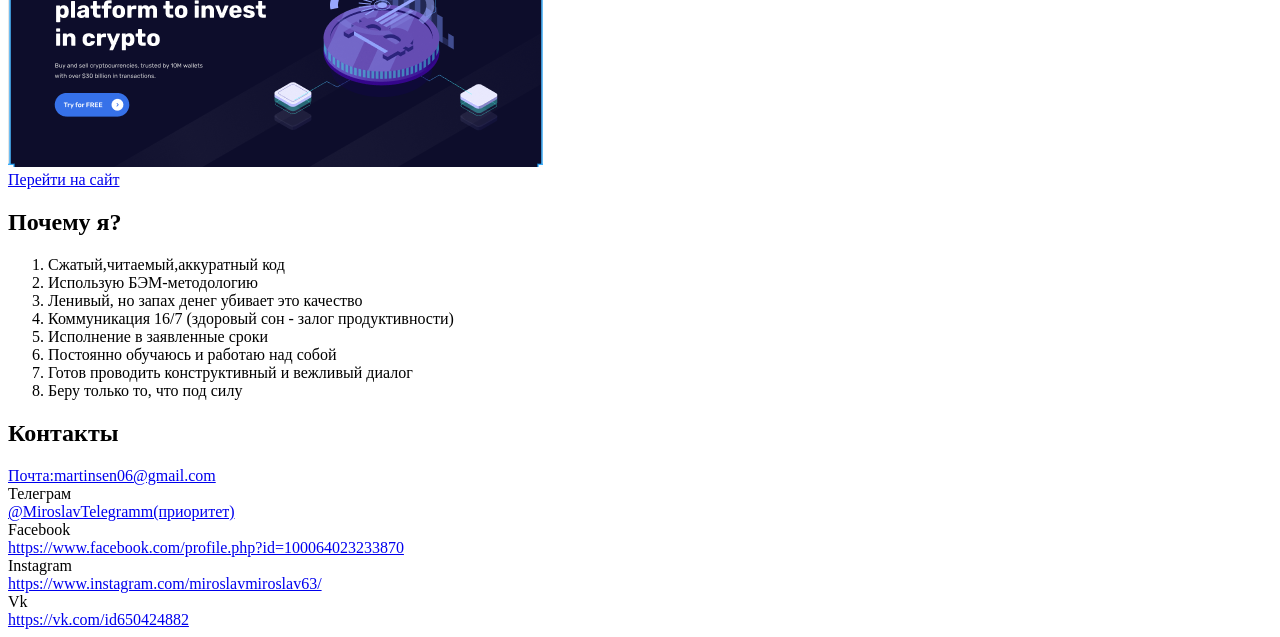
==== commit c08f41be: "added 3 works" ====
--- a/app/index.html
+++ b/app/index.html
@@ -211,60 +211,90 @@
       </h2>
       <div class="works__items">
         <div class="works__item">
-          <a class="works__link" href="https://816rcbhbramhxkbgbsrqzq-on.drv.tw/one/" target="_blank">
+          <a class="works__link" href="https://pazhiloi.github.io/Bestel/" target="_blank">
             <img class="works__image" src="images/1.png" alt="content image">
             <div class="works__box">
-              <a class="works__item-link" href="https://816rcbhbramhxkbgbsrqzq-on.drv.tw/one/" target="_blank">
-                Перейти на сайт
-              </a>
-            </div>
-          </a>
-        </div>
-        <div class="works__item">
-          <a class="works__link" href="https://816rcbhbramhxkbgbsrqzq-on.drv.tw/two/" target="_blank">
+              <a class="works__item-link" href="https://pazhiloi.github.io/Bestel/" target="_blank">
+                Перейти на сайт
+              </a>
+            </div>
+          </a>
+        </div>
+        <div class="works__item">
+          <a class="works__link" href="https://pazhiloi.github.io/Tours/" target="_blank">
             <img class="works__image" src="images/2.png" alt="content image">
             <div class="works__box">
-              <a class="works__item-link" href="https://816rcbhbramhxkbgbsrqzq-on.drv.tw/two/" target="_blank">
-                Перейти на сайт
-              </a>
-            </div>
-          </a>
-        </div>
-        <div class="works__item">
-          <a class="works__link" href="https://816rcbhbramhxkbgbsrqzq-on.drv.tw/three/" target="_blank">
+              <a class="works__item-link" href="https://pazhiloi.github.io/Tours/" target="_blank">
+                Перейти на сайт
+              </a>
+            </div>
+          </a>
+        </div>
+        <div class="works__item">
+          <a class="works__link" href="https://pazhiloi.github.io/Sky/" target="_blank">
             <img class="works__image" src="images/3.png" alt="content image">
             <div class="works__box">
-              <a class="works__item-link" href="https://816rcbhbramhxkbgbsrqzq-on.drv.tw/three/" target="_blank">
-                Перейти на сайт
-              </a>
-            </div>
-          </a>
-        </div>
-        <div class="works__item">
-          <a class="works__link" href="https://816rcbhbramhxkbgbsrqzq-on.drv.tw/four/" target="_blank">
+              <a class="works__item-link" href="https://pazhiloi.github.io/Sky/" target="_blank">
+                Перейти на сайт
+              </a>
+            </div>
+          </a>
+        </div>
+        <div class="works__item">
+          <a class="works__link" href="https://pazhiloi.github.io/Dental/" target="_blank">
             <img class="works__image" src="images/4.png" alt="content image">
             <div class="works__box">
-              <a class="works__item-link" href="https://816rcbhbramhxkbgbsrqzq-on.drv.tw/four/" target="_blank">
-                Перейти на сайт
-              </a>
-            </div>
-          </a>
-        </div>
-        <div class="works__item">
-          <a class="works__link" href="https://816rcbhbramhxkbgbsrqzq-on.drv.tw/five/" target="_blank">
+              <a class="works__item-link" href="https://pazhiloi.github.io/Dental/" target="_blank">
+                Перейти на сайт
+              </a>
+            </div>
+          </a>
+        </div>
+        <div class="works__item">
+          <a class="works__link" href="https://pazhiloi.github.io/wl/" target="_blank">
             <img class="works__image" src="images/5.png" alt="content image">
             <div class="works__box">
-              <a class="works__item-link" href="https://816rcbhbramhxkbgbsrqzq-on.drv.tw/five/" target="_blank">
-                Перейти на сайт
-              </a>
-            </div>
-          </a>
-        </div>
-        <div class="works__item">
-          <a class="works__link" href="https://816rcbhbramhxkbgbsrqzq-on.drv.tw/six/" target="_blank">
+              <a class="works__item-link" href="https://pazhiloi.github.io/wl/" target="_blank">
+                Перейти на сайт
+              </a>
+            </div>
+          </a>
+        </div>
+        <div class="works__item">
+          <a class="works__link" href="https://pazhiloi.github.io/Coworking/" target="_blank">
             <img class="works__image" src="images/6.png" alt="content image">
             <div class="works__box">
-              <a class="works__item-link" href="https://816rcbhbramhxkbgbsrqzq-on.drv.tw/six/" target="_blank">
+              <a class="works__item-link" href="https://pazhiloi.github.io/Coworking/" target="_blank">
+                Перейти на сайт
+              </a>
+            </div>
+          </a>
+        </div>
+        <div class="works__item">
+          <a class="works__link" href="https://pazhiloi.github.io/dog/" target="_blank">
+            <img class="works__image" src="images/7.png" alt="content image">
+            <div class="works__box">
+              <a class="works__item-link" href="https://pazhiloi.github.io/dog/" target="_blank">
+                Перейти на сайт
+              </a>
+            </div>
+          </a>
+        </div>
+        <div class="works__item">
+          <a class="works__link" href="https://pazhiloi.github.io/puma/" target="_blank">
+            <img class="works__image" src="images/8.png" alt="content image">
+            <div class="works__box">
+              <a class="works__item-link" href="https://pazhiloi.github.io/puma/" target="_blank">
+                Перейти на сайт
+              </a>
+            </div>
+          </a>
+        </div>
+        <div class="works__item">
+          <a class="works__link" href="https://pazhiloi.github.io/crypto/" target="_blank">
+            <img class="works__image" src="images/9.png" alt="content image">
+            <div class="works__box">
+              <a class="works__item-link" href="https://pazhiloi.github.io/crypto/" target="_blank">
                 Перейти на сайт
               </a>
             </div>
@@ -315,9 +345,6 @@
     </h2>
     <div class="footer__items">
       <div class="footer__item">
-        <a class="footer__tel" href="tel:+380671571203">
-          +380-67-157-12-03
-        </a>
         <a class="footer__email" href="mailto:martinsen06@gmail.com" target="_blank">
          Почта:martinsen06@gmail.com
         </a>
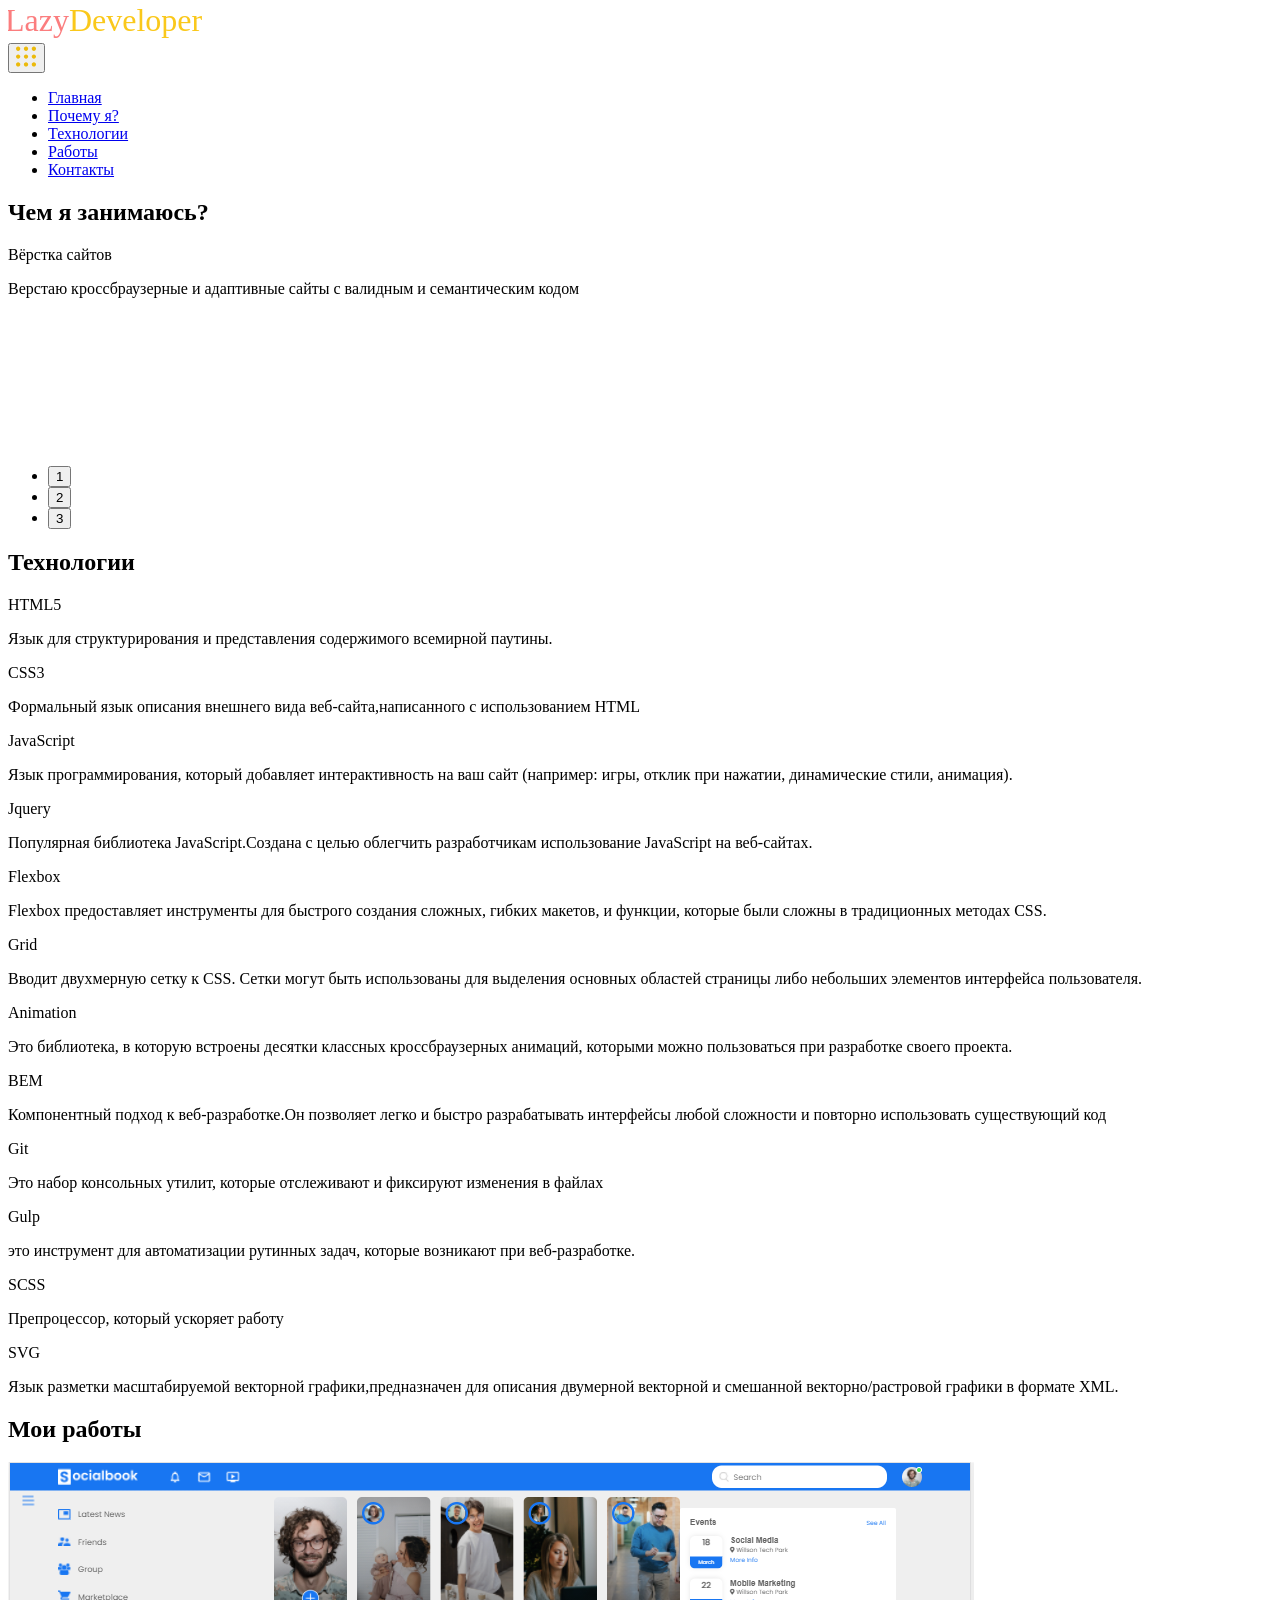
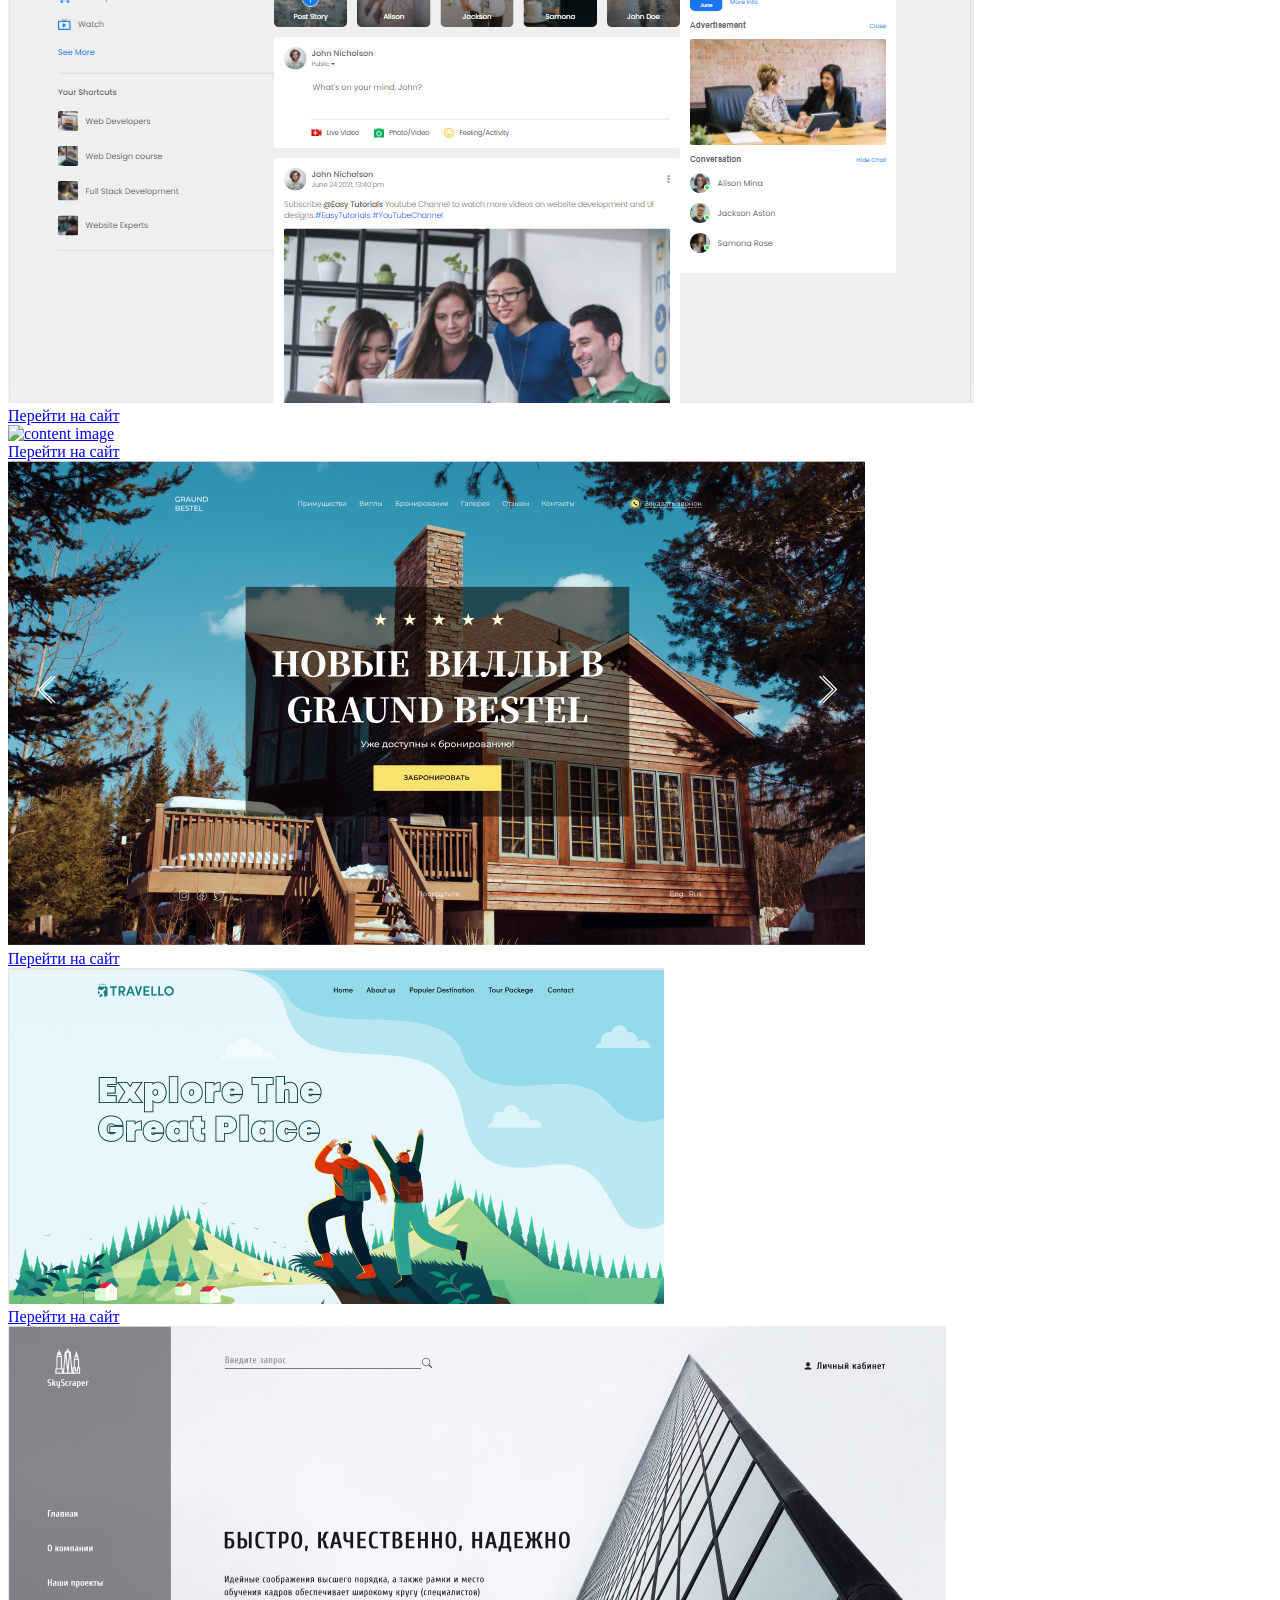
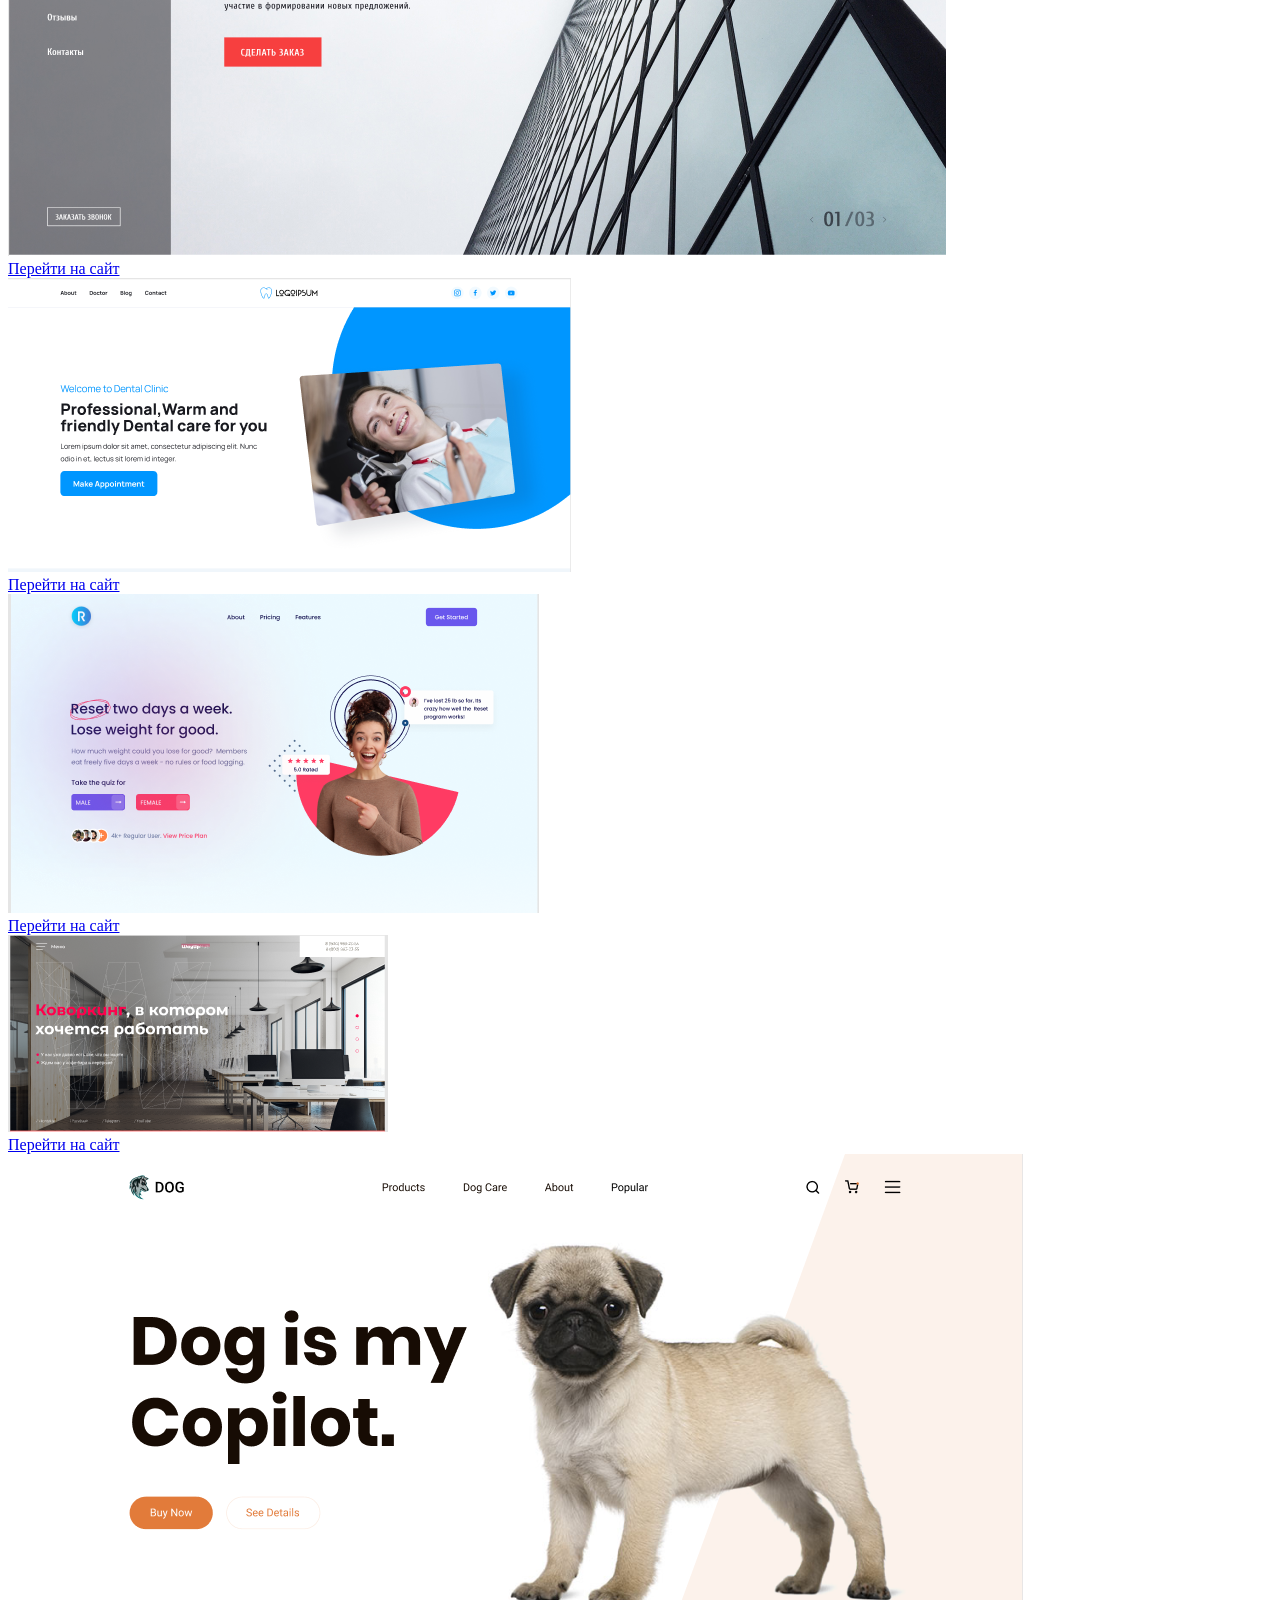
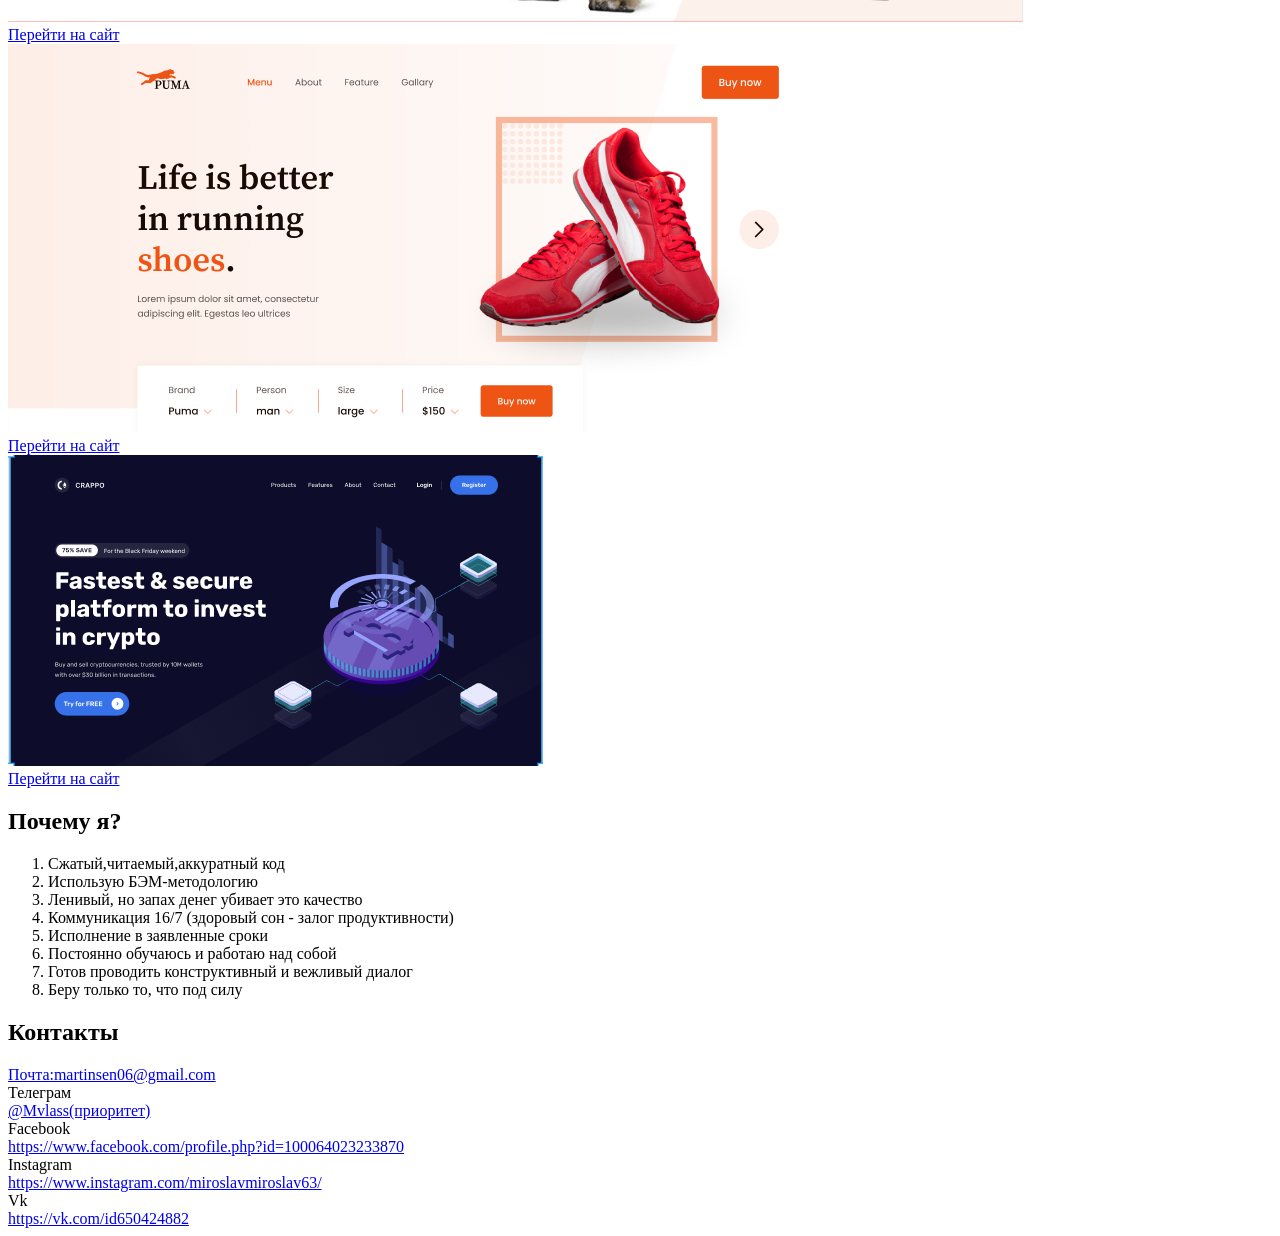
==== commit d940545e: "added new work" ====
--- a/app/index.html
+++ b/app/index.html
@@ -211,6 +211,26 @@
       </h2>
       <div class="works__items">
         <div class="works__item">
+          <a class="works__link" href="https://pazhiloi.github.io/socialbook/" target="_blank">
+            <img class="works__image" src="images/0.png" alt="content image">
+            <div class="works__box">
+              <a class="works__item-link" href="https://pazhiloi.github.io/socialbook/" target="_blank">
+                Перейти на сайт
+              </a>
+            </div>
+          </a>
+        </div>
+        <div class="works__item">
+          <a class="works__link" href="https://pazhiloi.github.io/likeyoutube/" target="_blank">
+            <img class="works__image" src="images/01.png" alt="content image">
+            <div class="works__box">
+              <a class="works__item-link" href="https://pazhiloi.github.io/likeyoutube/" target="_blank">
+                Перейти на сайт
+              </a>
+            </div>
+          </a>
+        </div>
+        <div class="works__item">
           <a class="works__link" href="https://pazhiloi.github.io/Bestel/" target="_blank">
             <img class="works__image" src="images/1.png" alt="content image">
             <div class="works__box">
@@ -353,8 +373,8 @@
         <div class="footer__item-title">
           Телеграм
         </div>
-        <a class="footer__link" href="https://t.me/MiroslavTelegramm" target="_blank">
-        @MiroslavTelegramm(приоритет)
+        <a class="footer__link" href="https://t.me/Mvlass" target="_blank">
+        @Mvlass(приоритет)
         </a>
       </div>
       <div class="footer__item">
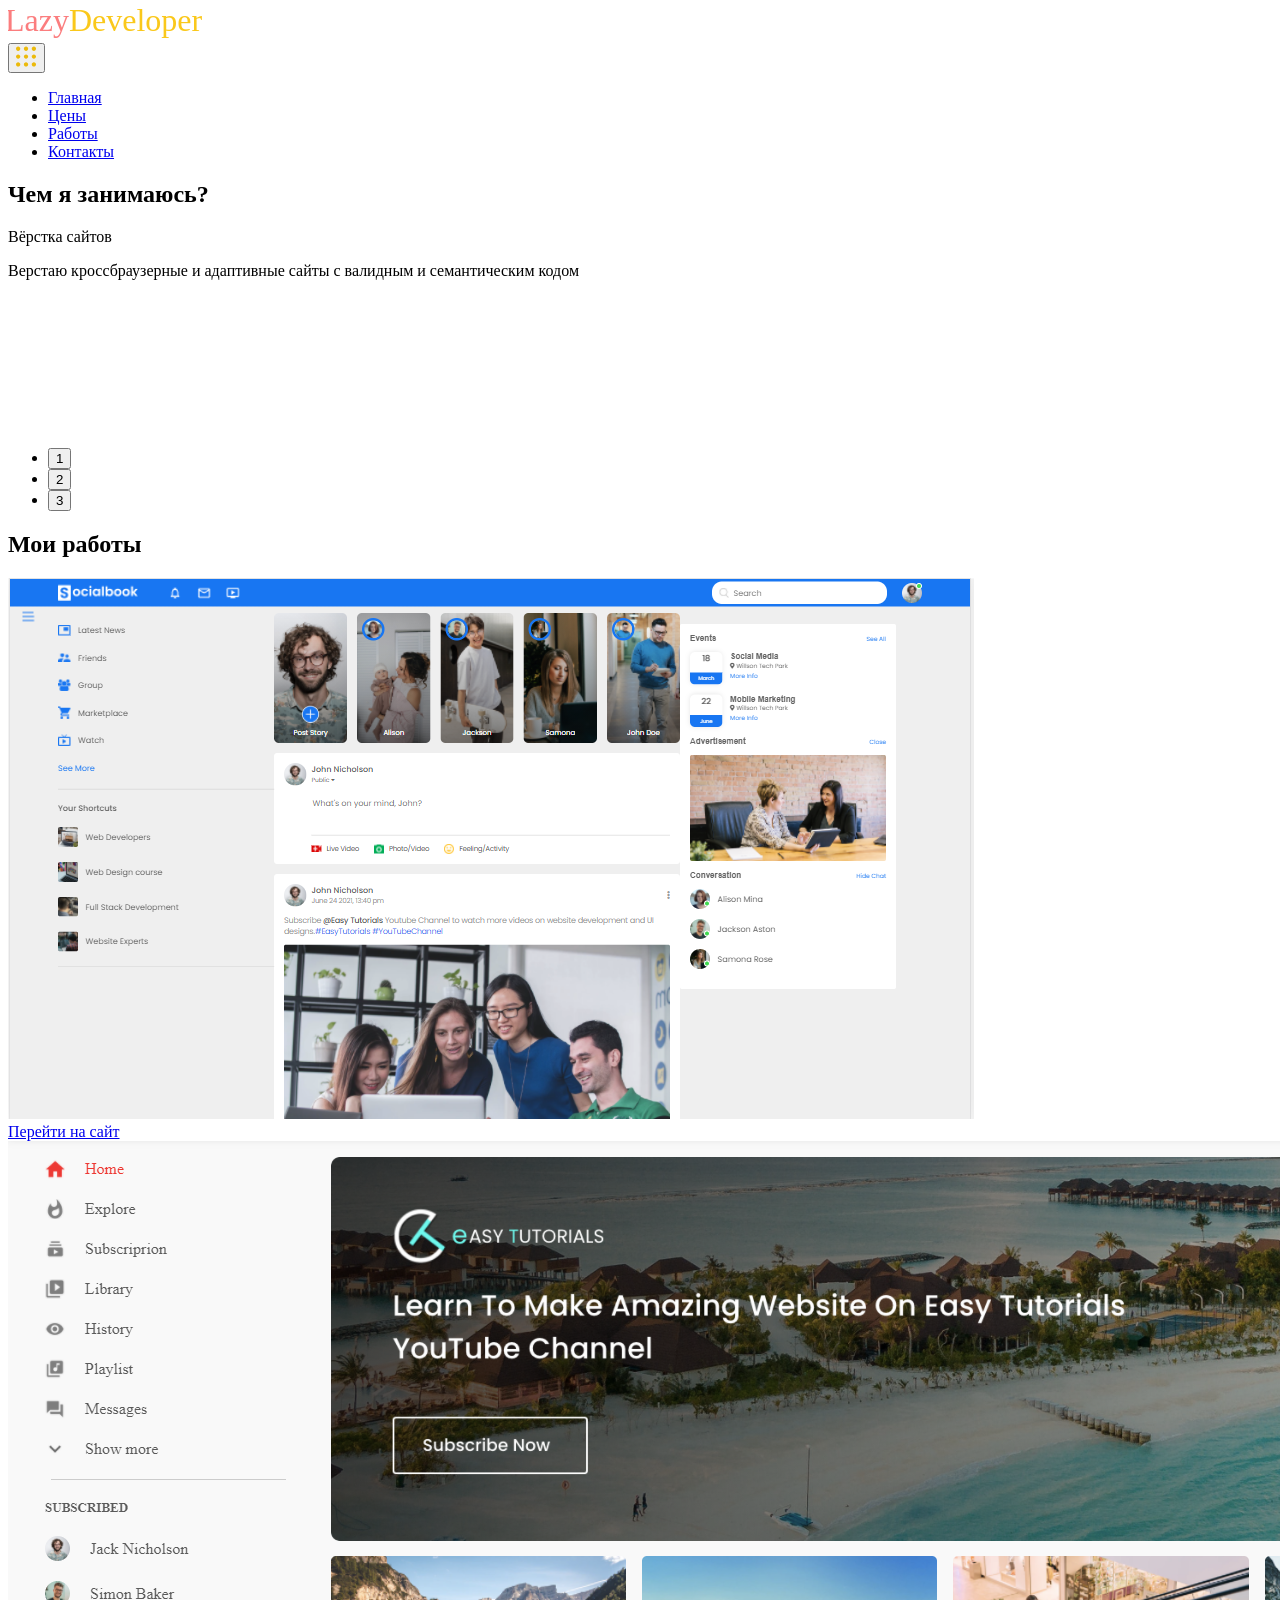
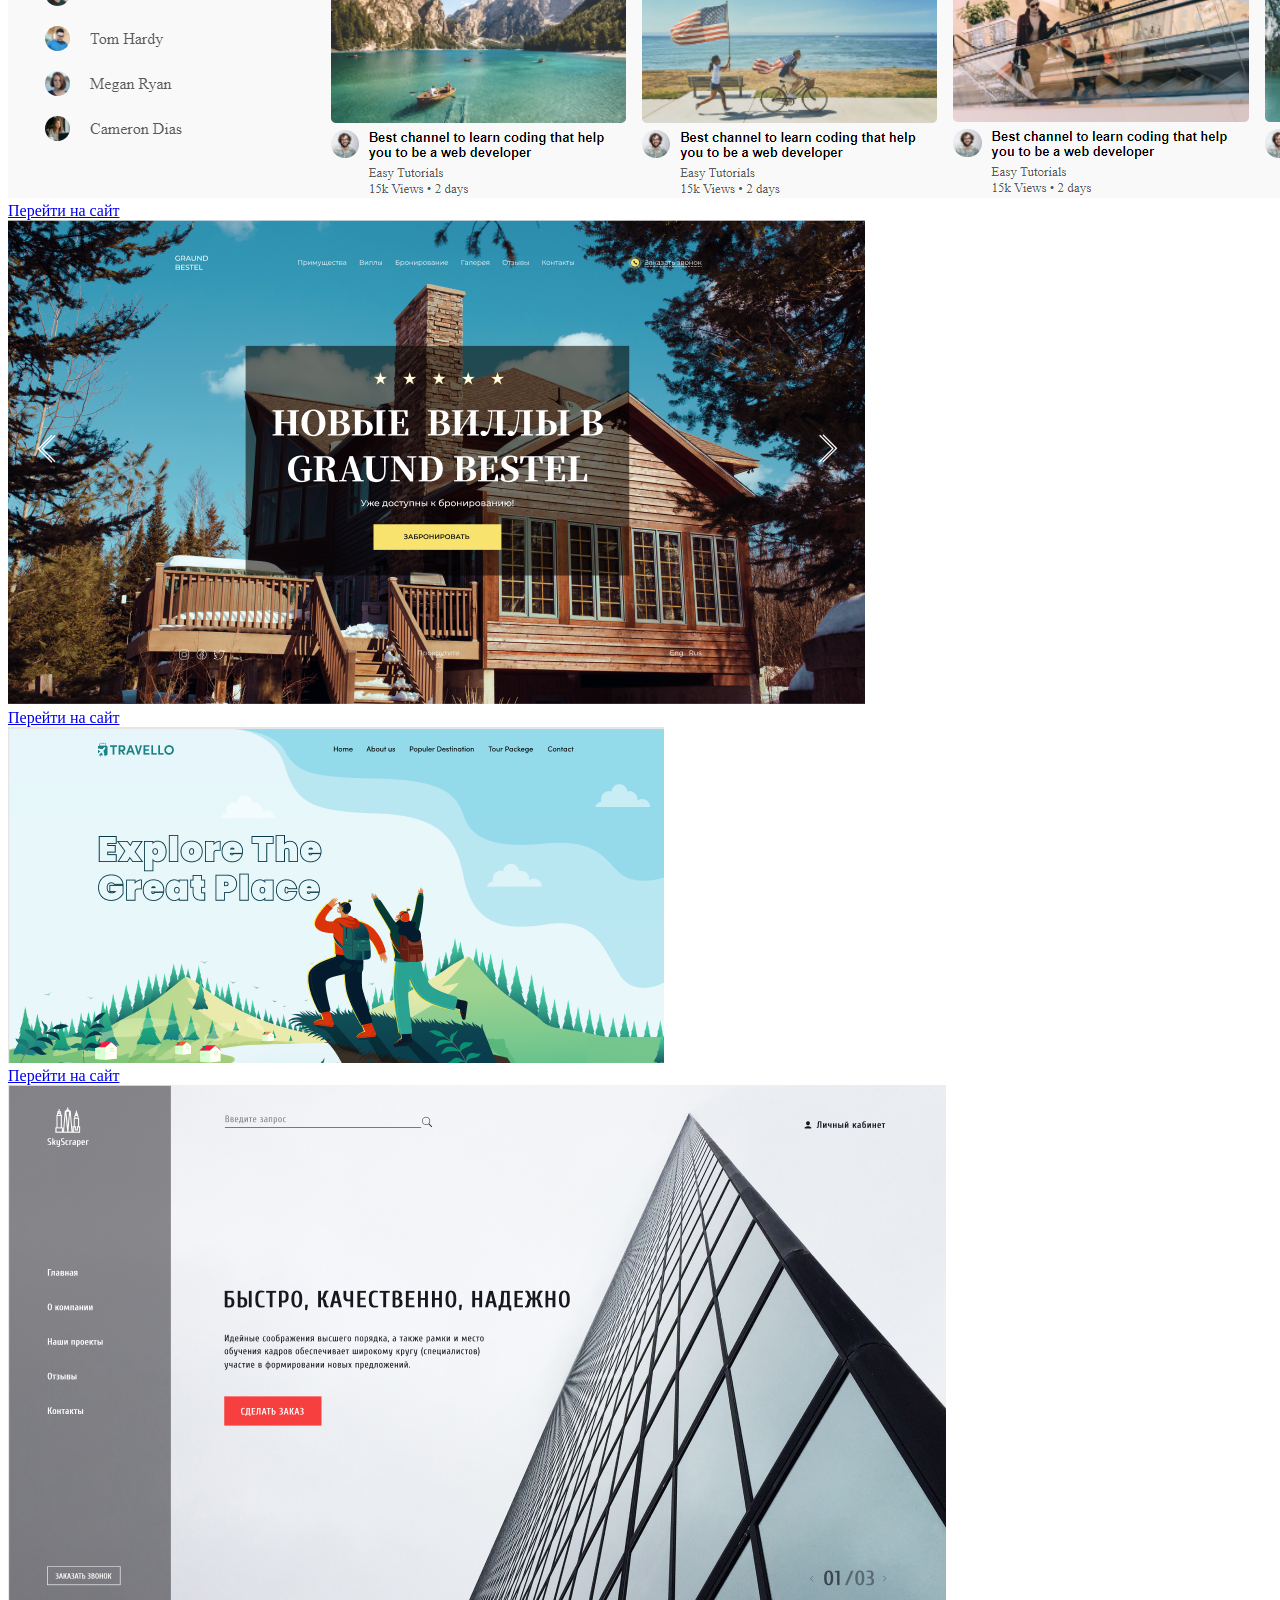
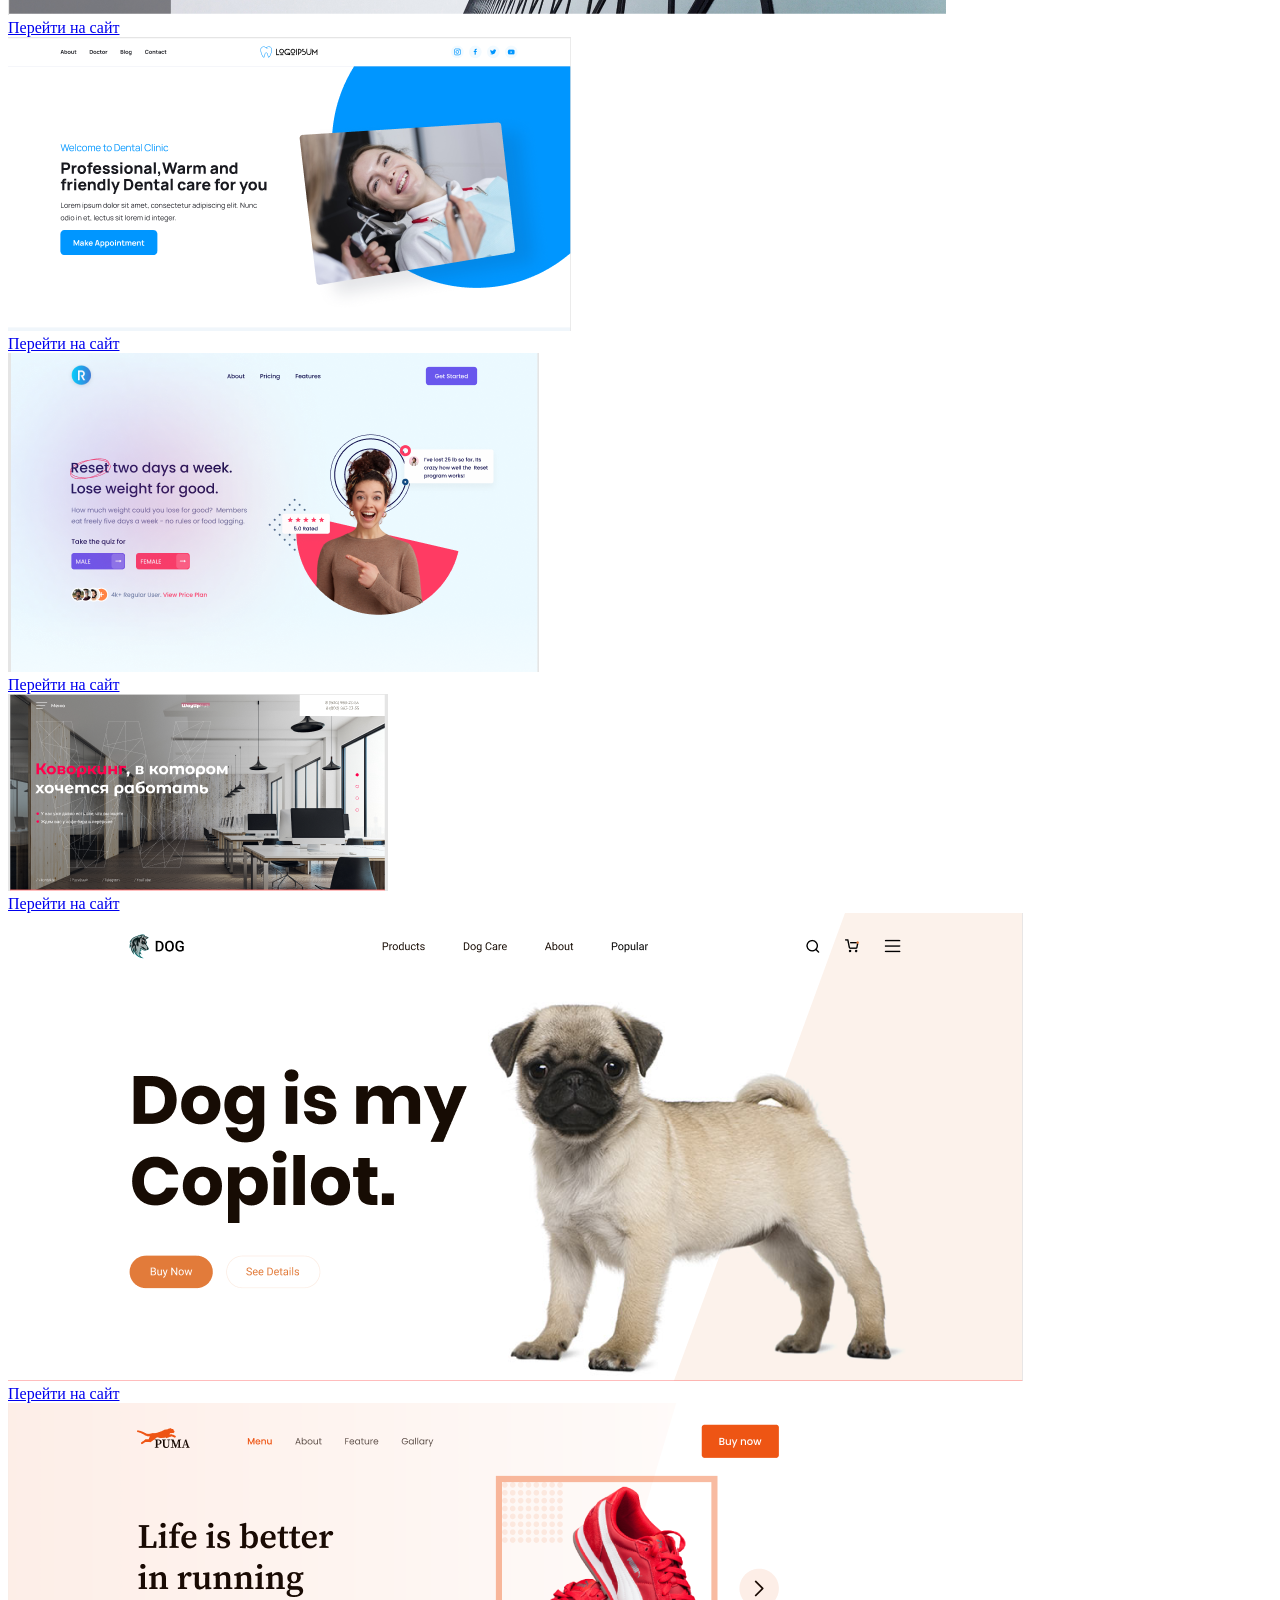
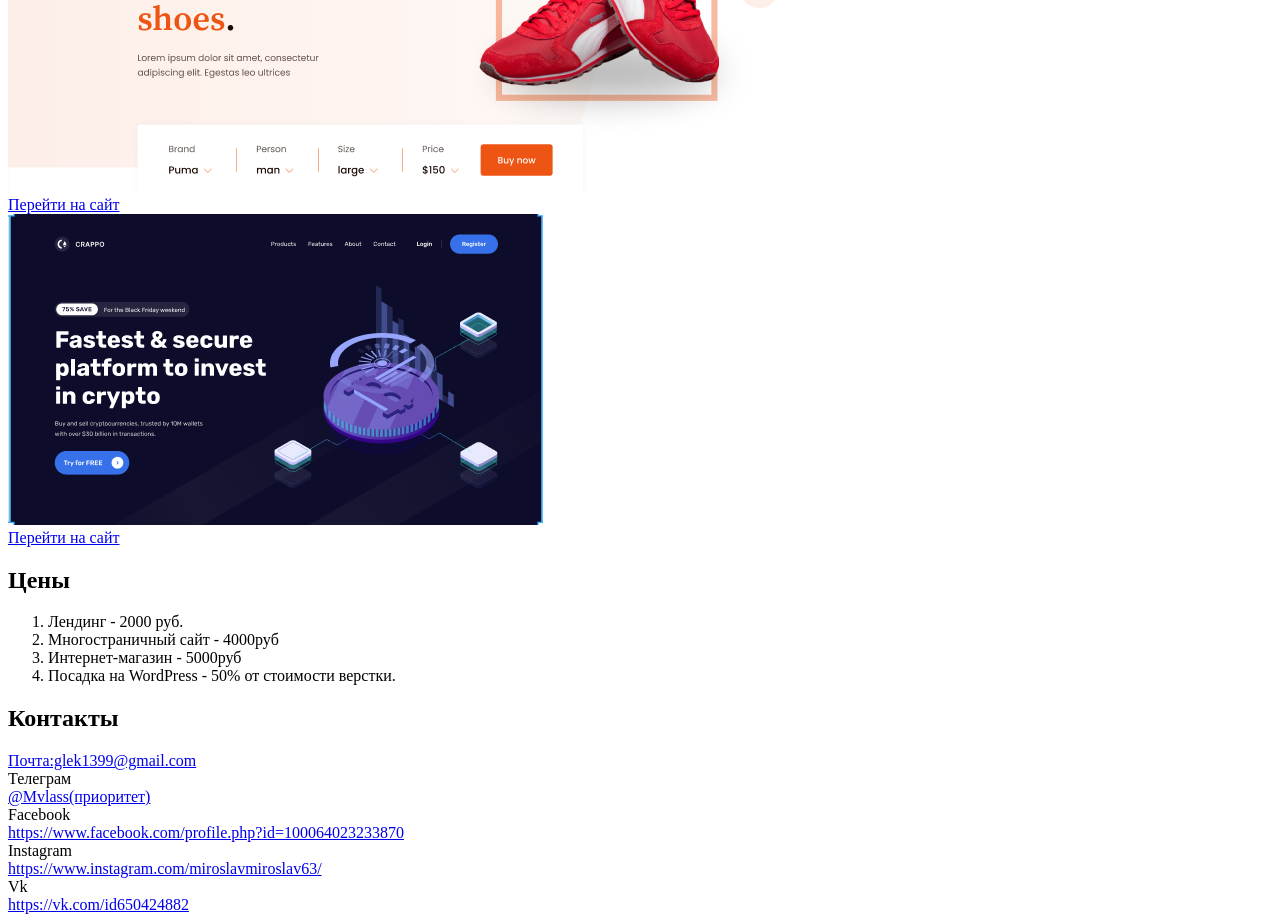
==== commit 8fe51b09: "removed technologies" ====
--- a/app/index.html
+++ b/app/index.html
@@ -32,12 +32,7 @@
             </li>
             <li class="menu__item">
               <a class="menu__link" href="#preferences">
-                Почему я?
-              </a>
-            </li>
-            <li class="menu__item">
-              <a class="menu__link" href="#technologies">
-                Технологии
+                Цены
               </a>
             </li>
             <li class="menu__item">
@@ -94,268 +89,146 @@
       </div>
     </div>
   </section>
-   <section class="technologies" id="technologies">
-    <div class="technologies__inner">
-      <div class="container">
-        <h2 class="technologies__title title">
-          Технологии
+    <section class="works" id="works">
+      <div class="works__inner">
+        <h2 class="works__title title">
+          Мои работы
         </h2>
-         <div class="technologies__items">
-           <div class="technologies__item">
-             <div class="technologies__item-title">
-               HTML5
-             </div>
-            <p class="technologies__text">
-              Язык для структурирования и представления содержимого всемирной паутины.
-            </p>
-           </div>
-           <div class="technologies__item">
-             <div class="technologies__item-title">
-               CSS3
-             </div>
-            <p class="technologies__text">
-              Формальный язык описания внешнего вида веб-сайта,написанного с использованием HTML
-            </p>
-           </div>
-           <div class="technologies__item">
-             <div class="technologies__item-title">
-               JavaScript
-             </div>
-            <p class="technologies__text">
-              Язык программирования, который добавляет интерактивность на ваш сайт (например: игры, отклик при нажатии, динамические стили, анимация).
-            </p>
-           </div>
-           <div class="technologies__item">
-             <div class="technologies__item-title">
-               Jquery
-             </div>
-            <p class="technologies__text">
-              Популярная библиотека JavaScript.Создана с целью облегчить разработчикам использование JavaScript на веб-сайтах.
-            </p>
-           </div>
-           <div class="technologies__item">
-             <div class="technologies__item-title">
-               Flexbox
-             </div>
-            <p class="technologies__text">
-              Flexbox предоставляет инструменты для быстрого создания сложных, гибких макетов, и функции, которые были сложны в
-              традиционных методах CSS.
-            </p>
-           </div>
-           <div class="technologies__item">
-             <div class="technologies__item-title">
-               Grid
-             </div>
-            <p class="technologies__text">
-              Вводит двухмерную сетку к CSS. Сетки могут быть использованы для выделения основных областей страницы либо небольших
-              элементов интерфейса пользователя.
-            </p>
-           </div>
-           <div class="technologies__item">
-             <div class="technologies__item-title">
-               Animation
-             </div>
-            <p class="technologies__text">
-              Это библиотека, в которую встроены десятки классных кроссбраузерных анимаций, которыми можно пользоваться при разработке
-              своего проекта.
-            </p>
-           </div>
-           <div class="technologies__item">
-             <div class="technologies__item-title">
-               BEM
-             </div>
-            <p class="technologies__text">
-              Компонентный подход к веб-разработке.Он позволяет легко и быстро разрабатывать интерфейсы любой сложности и повторно использовать существующий код
-            </p>
-           </div>
-           <div class="technologies__item">
-             <div class="technologies__item-title">
-               Git
-             </div>
-            <p class="technologies__text">
-              Это набор консольных утилит, которые отслеживают и фиксируют изменения в файлах
-            </p>
-           </div>
-           <div class="technologies__item">
-             <div class="technologies__item-title">
-               Gulp
-             </div>
-            <p class="technologies__text">
-              это инструмент для автоматизации рутинных задач, которые возникают при веб-разработке.
-            </p>
-           </div>
-           <div class="technologies__item">
-             <div class="technologies__item-title">
-               SCSS
-             </div>
-            <p class="technologies__text">
-              Препроцессор, который ускоряет работу
-            </p>
-           </div>
-           <div class="technologies__item">
-             <div class="technologies__item-title">
-               SVG
-             </div>
-            <p class="technologies__text">
-              Язык разметки масштабируемой векторной графики,предназначен для описания двумерной векторной и смешанной векторно/растровой графики в формате XML.
-            </p>
-           </div>
-         </div>
-      </div>
-    </div>
-  </section> 
-  <section class="works" id="works">
-    <div class="works__inner">
-      <h2 class="works__title title">
-        Мои работы
-      </h2>
-      <div class="works__items">
-        <div class="works__item">
-          <a class="works__link" href="https://pazhiloi.github.io/socialbook/" target="_blank">
-            <img class="works__image" src="images/0.png" alt="content image">
-            <div class="works__box">
-              <a class="works__item-link" href="https://pazhiloi.github.io/socialbook/" target="_blank">
-                Перейти на сайт
-              </a>
-            </div>
-          </a>
-        </div>
-        <div class="works__item">
-          <a class="works__link" href="https://pazhiloi.github.io/likeyoutube/" target="_blank">
-            <img class="works__image" src="images/01.png" alt="content image">
-            <div class="works__box">
-              <a class="works__item-link" href="https://pazhiloi.github.io/likeyoutube/" target="_blank">
-                Перейти на сайт
-              </a>
-            </div>
-          </a>
-        </div>
-        <div class="works__item">
-          <a class="works__link" href="https://pazhiloi.github.io/Bestel/" target="_blank">
-            <img class="works__image" src="images/1.png" alt="content image">
-            <div class="works__box">
-              <a class="works__item-link" href="https://pazhiloi.github.io/Bestel/" target="_blank">
-                Перейти на сайт
-              </a>
-            </div>
-          </a>
-        </div>
-        <div class="works__item">
-          <a class="works__link" href="https://pazhiloi.github.io/Tours/" target="_blank">
-            <img class="works__image" src="images/2.png" alt="content image">
-            <div class="works__box">
-              <a class="works__item-link" href="https://pazhiloi.github.io/Tours/" target="_blank">
-                Перейти на сайт
-              </a>
-            </div>
-          </a>
-        </div>
-        <div class="works__item">
-          <a class="works__link" href="https://pazhiloi.github.io/Sky/" target="_blank">
-            <img class="works__image" src="images/3.png" alt="content image">
-            <div class="works__box">
-              <a class="works__item-link" href="https://pazhiloi.github.io/Sky/" target="_blank">
-                Перейти на сайт
-              </a>
-            </div>
-          </a>
-        </div>
-        <div class="works__item">
-          <a class="works__link" href="https://pazhiloi.github.io/Dental/" target="_blank">
-            <img class="works__image" src="images/4.png" alt="content image">
-            <div class="works__box">
-              <a class="works__item-link" href="https://pazhiloi.github.io/Dental/" target="_blank">
-                Перейти на сайт
-              </a>
-            </div>
-          </a>
-        </div>
-        <div class="works__item">
-          <a class="works__link" href="https://pazhiloi.github.io/wl/" target="_blank">
-            <img class="works__image" src="images/5.png" alt="content image">
-            <div class="works__box">
-              <a class="works__item-link" href="https://pazhiloi.github.io/wl/" target="_blank">
-                Перейти на сайт
-              </a>
-            </div>
-          </a>
-        </div>
-        <div class="works__item">
-          <a class="works__link" href="https://pazhiloi.github.io/Coworking/" target="_blank">
-            <img class="works__image" src="images/6.png" alt="content image">
-            <div class="works__box">
-              <a class="works__item-link" href="https://pazhiloi.github.io/Coworking/" target="_blank">
-                Перейти на сайт
-              </a>
-            </div>
-          </a>
-        </div>
-        <div class="works__item">
-          <a class="works__link" href="https://pazhiloi.github.io/dog/" target="_blank">
-            <img class="works__image" src="images/7.png" alt="content image">
-            <div class="works__box">
-              <a class="works__item-link" href="https://pazhiloi.github.io/dog/" target="_blank">
-                Перейти на сайт
-              </a>
-            </div>
-          </a>
-        </div>
-        <div class="works__item">
-          <a class="works__link" href="https://pazhiloi.github.io/puma/" target="_blank">
-            <img class="works__image" src="images/8.png" alt="content image">
-            <div class="works__box">
-              <a class="works__item-link" href="https://pazhiloi.github.io/puma/" target="_blank">
-                Перейти на сайт
-              </a>
-            </div>
-          </a>
-        </div>
-        <div class="works__item">
-          <a class="works__link" href="https://pazhiloi.github.io/crypto/" target="_blank">
-            <img class="works__image" src="images/9.png" alt="content image">
-            <div class="works__box">
-              <a class="works__item-link" href="https://pazhiloi.github.io/crypto/" target="_blank">
-                Перейти на сайт
-              </a>
-            </div>
-          </a>
-        </div>
-      </div>
-      <div class="container">
-        <div class="works__preferences" id="preferences">
-          <h2 class="works__title title">
-            Почему я?
-          </h2>
-          <ol class="works__list">
-            <li class="works__list-item">
-              Сжатый,читаемый,аккуратный код
-            </li>
-            <li class="works__list-item">
-              Использую БЭМ-методологию
-            </li>
-            <li class="works__list-item">
-              Ленивый, но запах денег убивает это качество
-            </li>
-            <li class="works__list-item">
-              Коммуникация 16/7 (здоровый сон - залог продуктивности)
-            </li>
-            <li class="works__list-item">
-              Исполнение в заявленные сроки
-            </li>
-            <li class="works__list-item">
-              Постоянно обучаюсь и работаю над собой
-            </li>
-            <li class="works__list-item">
-              Готов проводить конструктивный и вежливый диалог
-            </li>
-            <li class="works__list-item">
-              Беру только то, что под силу
-            </li>
-          </ol>
-        </div>
-      </div>
-    </div>
-  </section>
+        <div class="works__items">
+          <div class="works__item">
+            <a class="works__link" href="https://pazhiloi.github.io/socialbook/" target="_blank">
+              <img class="works__image" src="images/0.png" alt="content image">
+              <div class="works__box">
+                <a class="works__item-link" href="https://pazhiloi.github.io/socialbook/" target="_blank">
+                  Перейти на сайт
+                </a>
+              </div>
+            </a>
+          </div>
+          <div class="works__item">
+            <a class="works__link" href="https://pazhiloi.github.io/likeyoutube/" target="_blank">
+              <img class="works__image" src="images/01.png" alt="content image">
+              <div class="works__box">
+                <a class="works__item-link" href="https://pazhiloi.github.io/likeyoutube/" target="_blank">
+                  Перейти на сайт
+                </a>
+              </div>
+            </a>
+          </div>
+          <div class="works__item">
+            <a class="works__link" href="https://pazhiloi.github.io/Bestel/" target="_blank">
+              <img class="works__image" src="images/1.png" alt="content image">
+              <div class="works__box">
+                <a class="works__item-link" href="https://pazhiloi.github.io/Bestel/" target="_blank">
+                  Перейти на сайт
+                </a>
+              </div>
+            </a>
+          </div>
+          <div class="works__item">
+            <a class="works__link" href="https://pazhiloi.github.io/Tours/" target="_blank">
+              <img class="works__image" src="images/2.png" alt="content image">
+              <div class="works__box">
+                <a class="works__item-link" href="https://pazhiloi.github.io/Tours/" target="_blank">
+                  Перейти на сайт
+                </a>
+              </div>
+            </a>
+          </div>
+          <div class="works__item">
+            <a class="works__link" href="https://pazhiloi.github.io/Sky/" target="_blank">
+              <img class="works__image" src="images/3.png" alt="content image">
+              <div class="works__box">
+                <a class="works__item-link" href="https://pazhiloi.github.io/Sky/" target="_blank">
+                  Перейти на сайт
+                </a>
+              </div>
+            </a>
+          </div>
+          <div class="works__item">
+            <a class="works__link" href="https://pazhiloi.github.io/Dental/" target="_blank">
+              <img class="works__image" src="images/4.png" alt="content image">
+              <div class="works__box">
+                <a class="works__item-link" href="https://pazhiloi.github.io/Dental/" target="_blank">
+                  Перейти на сайт
+                </a>
+              </div>
+            </a>
+          </div>
+          <div class="works__item">
+            <a class="works__link" href="https://pazhiloi.github.io/wl/" target="_blank">
+              <img class="works__image" src="images/5.png" alt="content image">
+              <div class="works__box">
+                <a class="works__item-link" href="https://pazhiloi.github.io/wl/" target="_blank">
+                  Перейти на сайт
+                </a>
+              </div>
+            </a>
+          </div>
+          <div class="works__item">
+            <a class="works__link" href="https://pazhiloi.github.io/Coworking/" target="_blank">
+              <img class="works__image" src="images/6.png" alt="content image">
+              <div class="works__box">
+                <a class="works__item-link" href="https://pazhiloi.github.io/Coworking/" target="_blank">
+                  Перейти на сайт
+                </a>
+              </div>
+            </a>
+          </div>
+          <div class="works__item">
+            <a class="works__link" href="https://pazhiloi.github.io/dog/" target="_blank">
+              <img class="works__image" src="images/7.png" alt="content image">
+              <div class="works__box">
+                <a class="works__item-link" href="https://pazhiloi.github.io/dog/" target="_blank">
+                  Перейти на сайт
+                </a>
+              </div>
+            </a>
+          </div>
+          <div class="works__item">
+            <a class="works__link" href="https://pazhiloi.github.io/puma/" target="_blank">
+              <img class="works__image" src="images/8.png" alt="content image">
+              <div class="works__box">
+                <a class="works__item-link" href="https://pazhiloi.github.io/puma/" target="_blank">
+                  Перейти на сайт
+                </a>
+              </div>
+            </a>
+          </div>
+          <div class="works__item">
+            <a class="works__link" href="https://pazhiloi.github.io/crypto/" target="_blank">
+              <img class="works__image" src="images/9.png" alt="content image">
+              <div class="works__box">
+                <a class="works__item-link" href="https://pazhiloi.github.io/crypto/" target="_blank">
+                  Перейти на сайт
+                </a>
+              </div>
+            </a>
+          </div>
+        </div>
+        <div class="container">
+          <div class="works__preferences" id="preferences">
+            <h2 class="works__title title">
+              Цены
+            </h2>
+            <ol class="works__list">
+              <li class="works__list-item">
+                Лендинг - 2000 руб.
+              </li>
+              <li class="works__list-item">
+                Многостраничный сайт - 4000руб
+              </li>
+              <li class="works__list-item">
+                Интернет-магазин - 5000руб
+              </li>
+              <li class="works__list-item">
+                Посадка на WordPress - 50% от стоимости верстки.
+              </li>
+            </ol>
+          </div>
+        </div>
+      </div>
+    </section>
 </main>
 <footer class="footer" id="footer">
 <div class="footer__inner">
@@ -365,8 +238,8 @@
     </h2>
     <div class="footer__items">
       <div class="footer__item">
-        <a class="footer__email" href="mailto:martinsen06@gmail.com" target="_blank">
-         Почта:martinsen06@gmail.com
+        <a class="footer__email" href="mailto:glek1399@gmail.com" target="_blank">
+         Почта:glek1399@gmail.com
         </a>
       </div>
       <div class="footer__item">
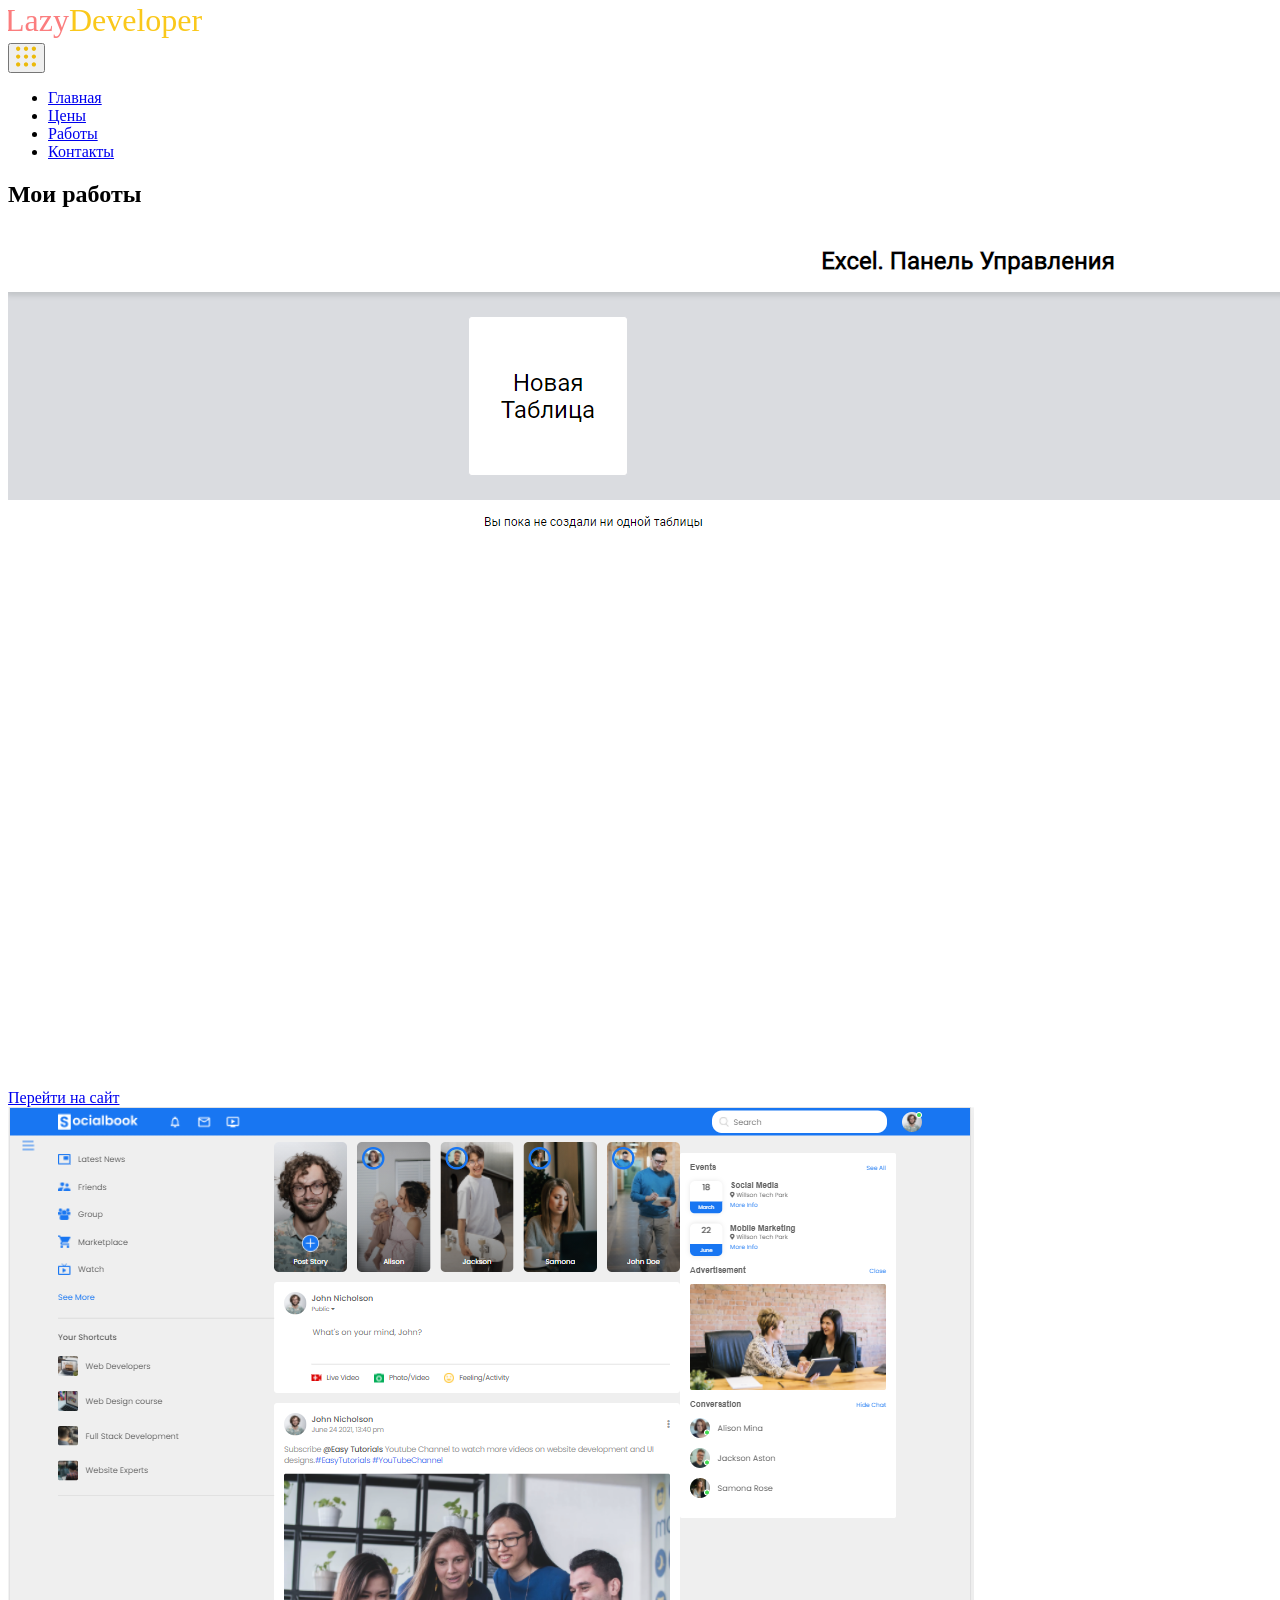
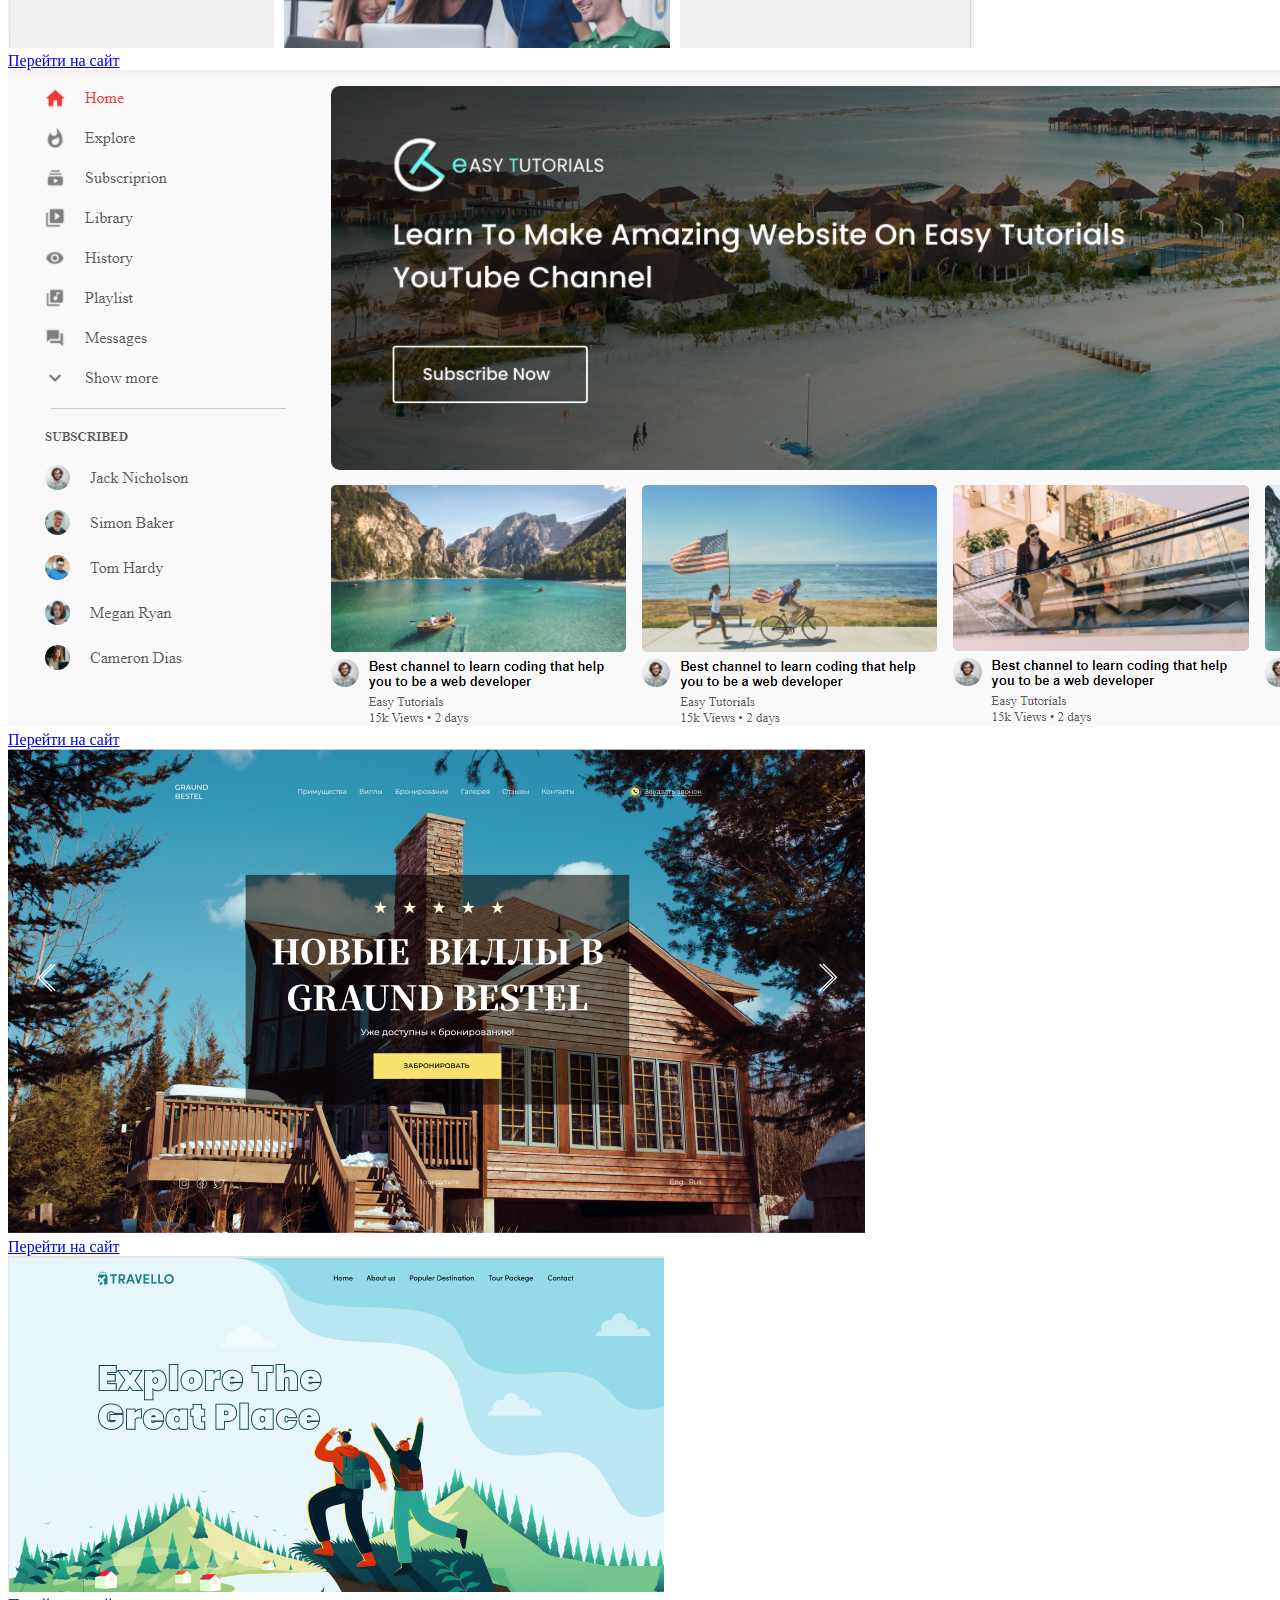
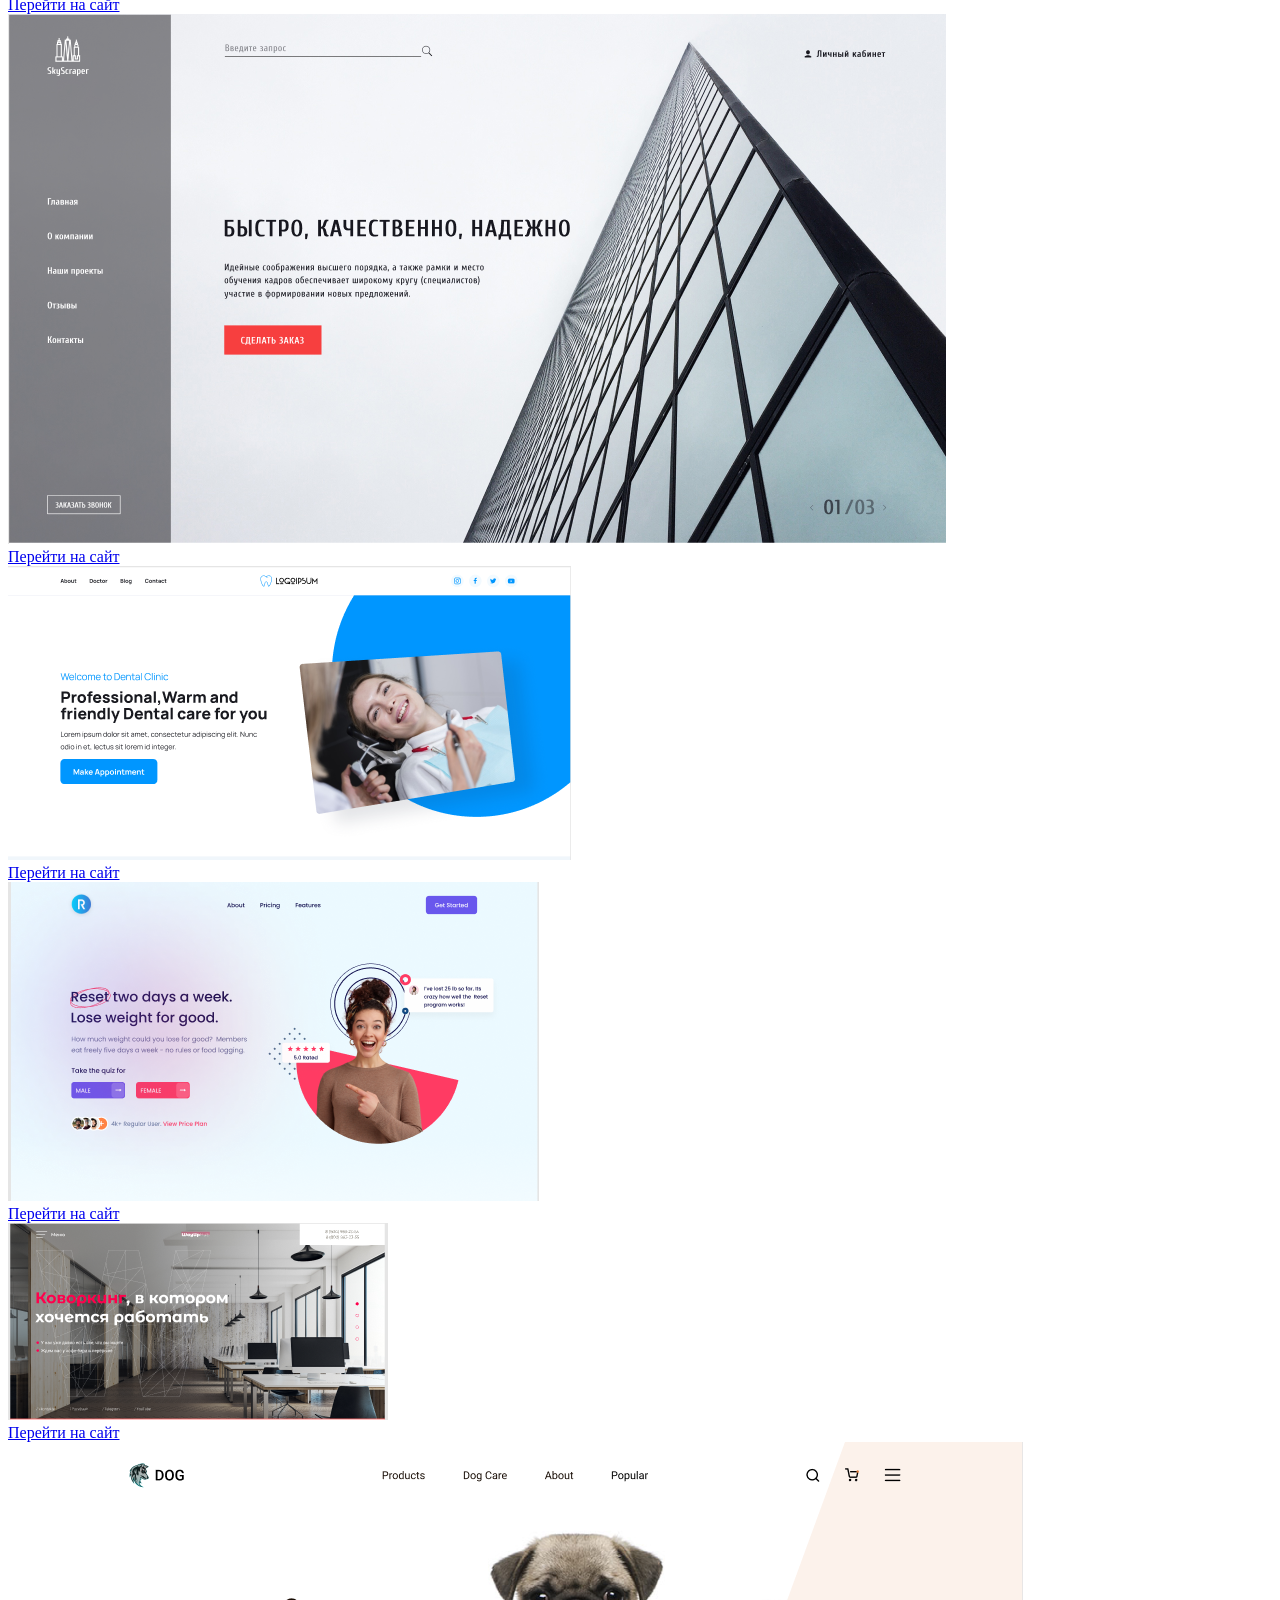
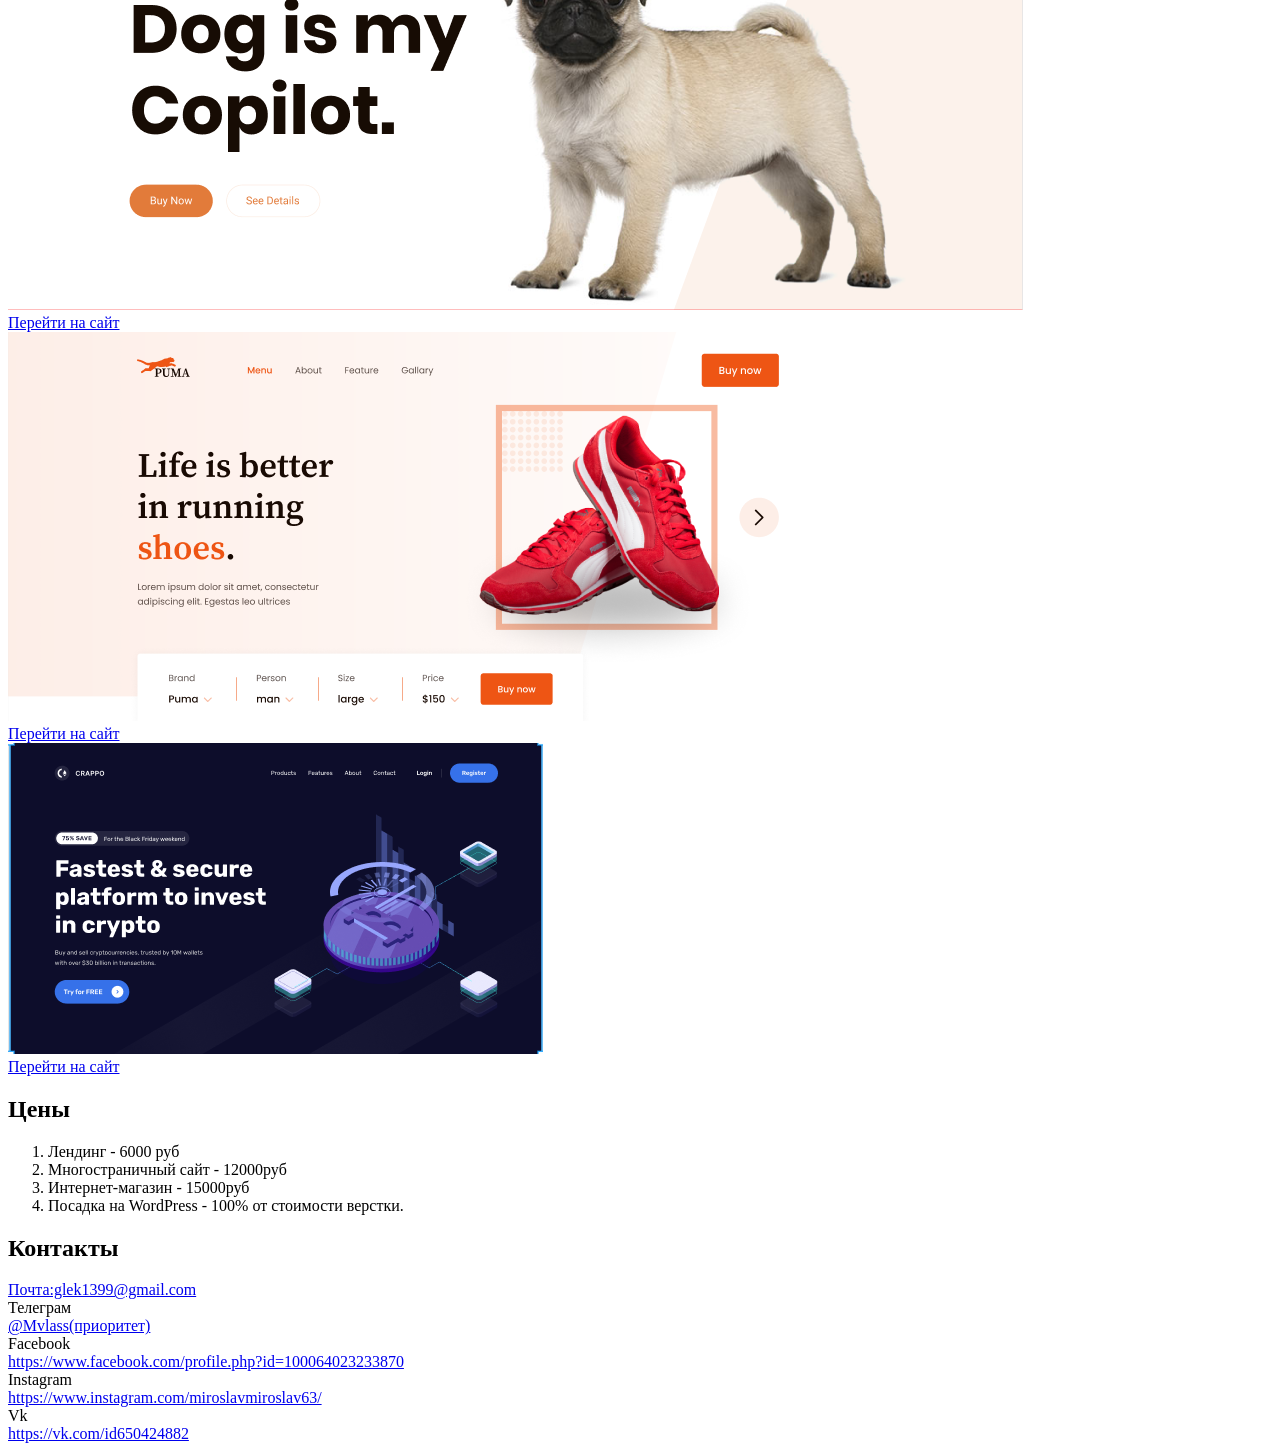
==== commit 2a09b726: "added excel to portfolio" ====
--- a/app/index.html
+++ b/app/index.html
@@ -54,41 +54,6 @@
  
 </header>
  <main class="main">
-  <section class="about">
-    <div class="container">
-      <div class="about__inner">
-        <h1 class="about__title">
-          Чем я занимаюсь?
-        </h1>
-        <div class="about__items">
-          <div class="about__item">
-            <div class="about__item-title">
-              Вёрстка сайтов
-            </div>
-            <p class="about__text">
-              Верстаю кроссбраузерные и адаптивные сайты с валидным и семантическим кодом
-            </p>
-          </div>
-          <div class="about__item">
-            <div class="about__item-title">
-             Загрузка сайта на хостинг
-            </div>
-            <p class="about__text">
-              Загружаю готовый сайт на хостинг, проверяя работоспособность последнего. Также могу помочь в выборе хостинга.
-            </p>
-          </div>
-          <div class="about__item">
-            <div class="about__item-title">
-             Посадка сайта на CMS
-            </div>
-            <p class="about__text">
-              Посадка шаблона сайта на CMS-систему (Opencart, Wordpress)
-            </p>
-          </div>
-        </div>
-      </div>
-    </div>
-  </section>
     <section class="works" id="works">
       <div class="works__inner">
         <h2 class="works__title title">
@@ -96,6 +61,16 @@
         </h2>
         <div class="works__items">
           <div class="works__item">
+            <a class="works__link" href="https://pazhiloi.github.io/excel/" target="_blank">
+              <img class="works__image" src="images/0000000000.png" alt="content image">
+              <div class="works__box">
+                <a class="works__item-link" href="https://pazhiloi.github.io/excel/" target="_blank">
+                  Перейти на сайт
+                </a>
+              </div>
+            </a>
+          </div>
+          <div class="works__item">
             <a class="works__link" href="https://pazhiloi.github.io/socialbook/" target="_blank">
               <img class="works__image" src="images/0.png" alt="content image">
               <div class="works__box">
@@ -213,16 +188,16 @@
             </h2>
             <ol class="works__list">
               <li class="works__list-item">
-                Лендинг - 2000 руб.
-              </li>
-              <li class="works__list-item">
-                Многостраничный сайт - 4000руб
-              </li>
-              <li class="works__list-item">
-                Интернет-магазин - 5000руб
-              </li>
-              <li class="works__list-item">
-                Посадка на WordPress - 50% от стоимости верстки.
+                Лендинг - 6000 руб
+              </li>
+              <li class="works__list-item">
+                Многостраничный сайт - 12000руб
+              </li>
+              <li class="works__list-item">
+                Интернет-магазин - 15000руб
+              </li>
+              <li class="works__list-item">
+                Посадка на WordPress - 100% от стоимости верстки.
               </li>
             </ol>
           </div>
